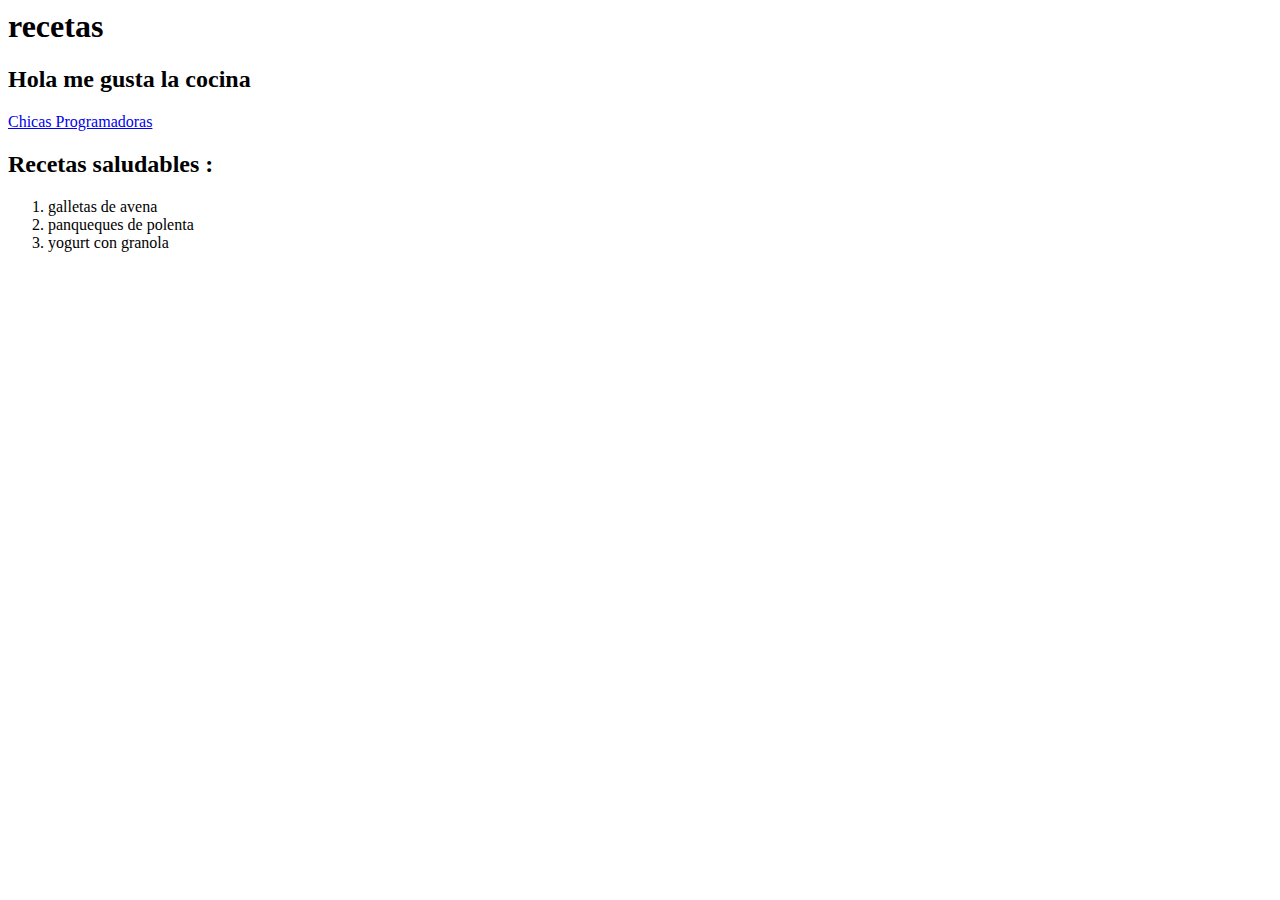
==== index.html @ 2352527d "recetas" ====
<html> 
	<head>
		<title>
		 Mi pagina de recetas 
		</title>
	</head>
	<body>
		<h1>recetas</h1>
		<h2>Hola me gusta la cocina</h2>
		<a href="http://www.chicasprogramadoras.club" target="_blank">Chicas Programadoras</a>
		<h2>Recetas saludables : </h2>
		<ol>
			<li>galletas de avena</li>
			<li>panqueques de polenta</li>
			<li>yogurt con granola</li>
		</ol>
	</body>

	</html>
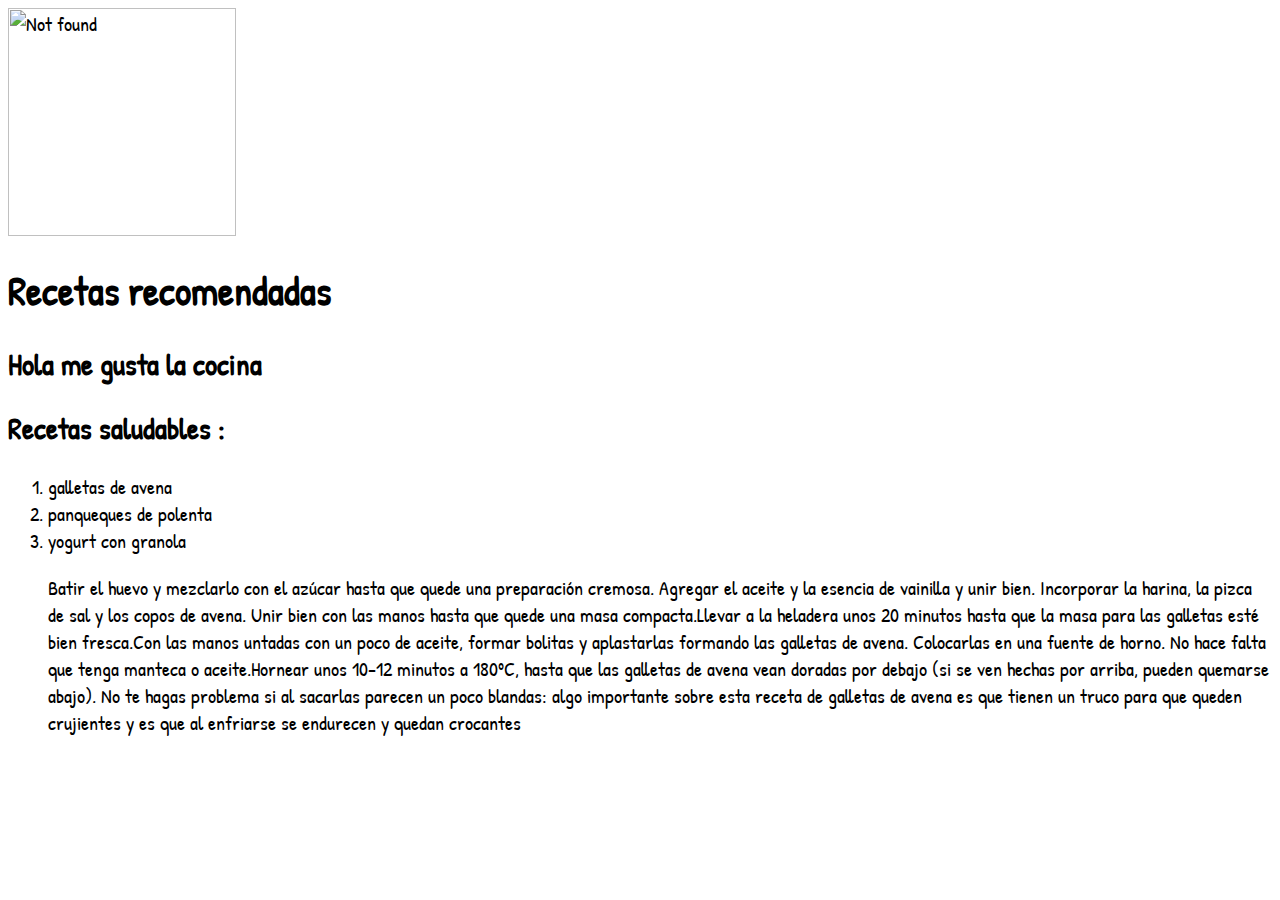
==== commit d1384b46: "imagen y fuentes" ====
--- a/index.html
+++ b/index.html
@@ -1,18 +1,28 @@
 <html> 
 	<head>
+	    <link href="https://fonts.googleapis.com/css2?family=Patrick+Hand&display=swap" rel="stylesheet">
+		    <style>
+		    	 title {font-family: 'Chewy', serif;font-size: 20px;}
+                 body {font-family: 'Patrick Hand', serif;font-size: 20px;}
+            </style>
+
+        <link href="https://fonts.googleapis.com/css2?family=Chewy&family=Patrick+Hand&display=swap" rel="stylesheet">
+        <img src="C:\Users\Ivan\Desktop\proyecto\imagenes\Logo.png" title="Logo" alt="Not found" style="width: 228px;height:228px;">
 		<title>
-		 Mi pagina de recetas 
+		 El recetario ideal
 		</title>
-	</head>
-	<body>
-		<h1>recetas</h1>
+   </head>
+      <body>
+        <h1>Recetas recomendadas</h1>
 		<h2>Hola me gusta la cocina</h2>
-		<a href="http://www.chicasprogramadoras.club" target="_blank">Chicas Programadoras</a>
 		<h2>Recetas saludables : </h2>
 		<ol>
 			<li>galletas de avena</li>
 			<li>panqueques de polenta</li>
 			<li>yogurt con granola</li>
+			<p>Batir el huevo y mezclarlo con el azúcar hasta que quede una preparación cremosa.
+               Agregar el aceite y la esencia de vainilla y unir bien.
+               Incorporar la harina, la pizca de sal y los copos de avena. Unir bien con las manos hasta que quede una masa compacta.Llevar a la heladera unos 20 minutos hasta que la masa para las galletas esté bien fresca.Con las manos untadas con un poco de aceite, formar bolitas y aplastarlas formando las galletas de avena. Colocarlas en una fuente de horno. No hace falta que tenga manteca o aceite.Hornear unos 10-12 minutos a 180ºC, hasta que las galletas de avena vean doradas por debajo (si se ven hechas por arriba, pueden quemarse abajo). No te hagas problema si al sacarlas parecen un poco blandas: algo importante sobre esta  receta de galletas de avena es que tienen un truco para que queden crujientes y es que al enfriarse se endurecen y quedan crocantes</p>
 		</ol>
 	</body>
 
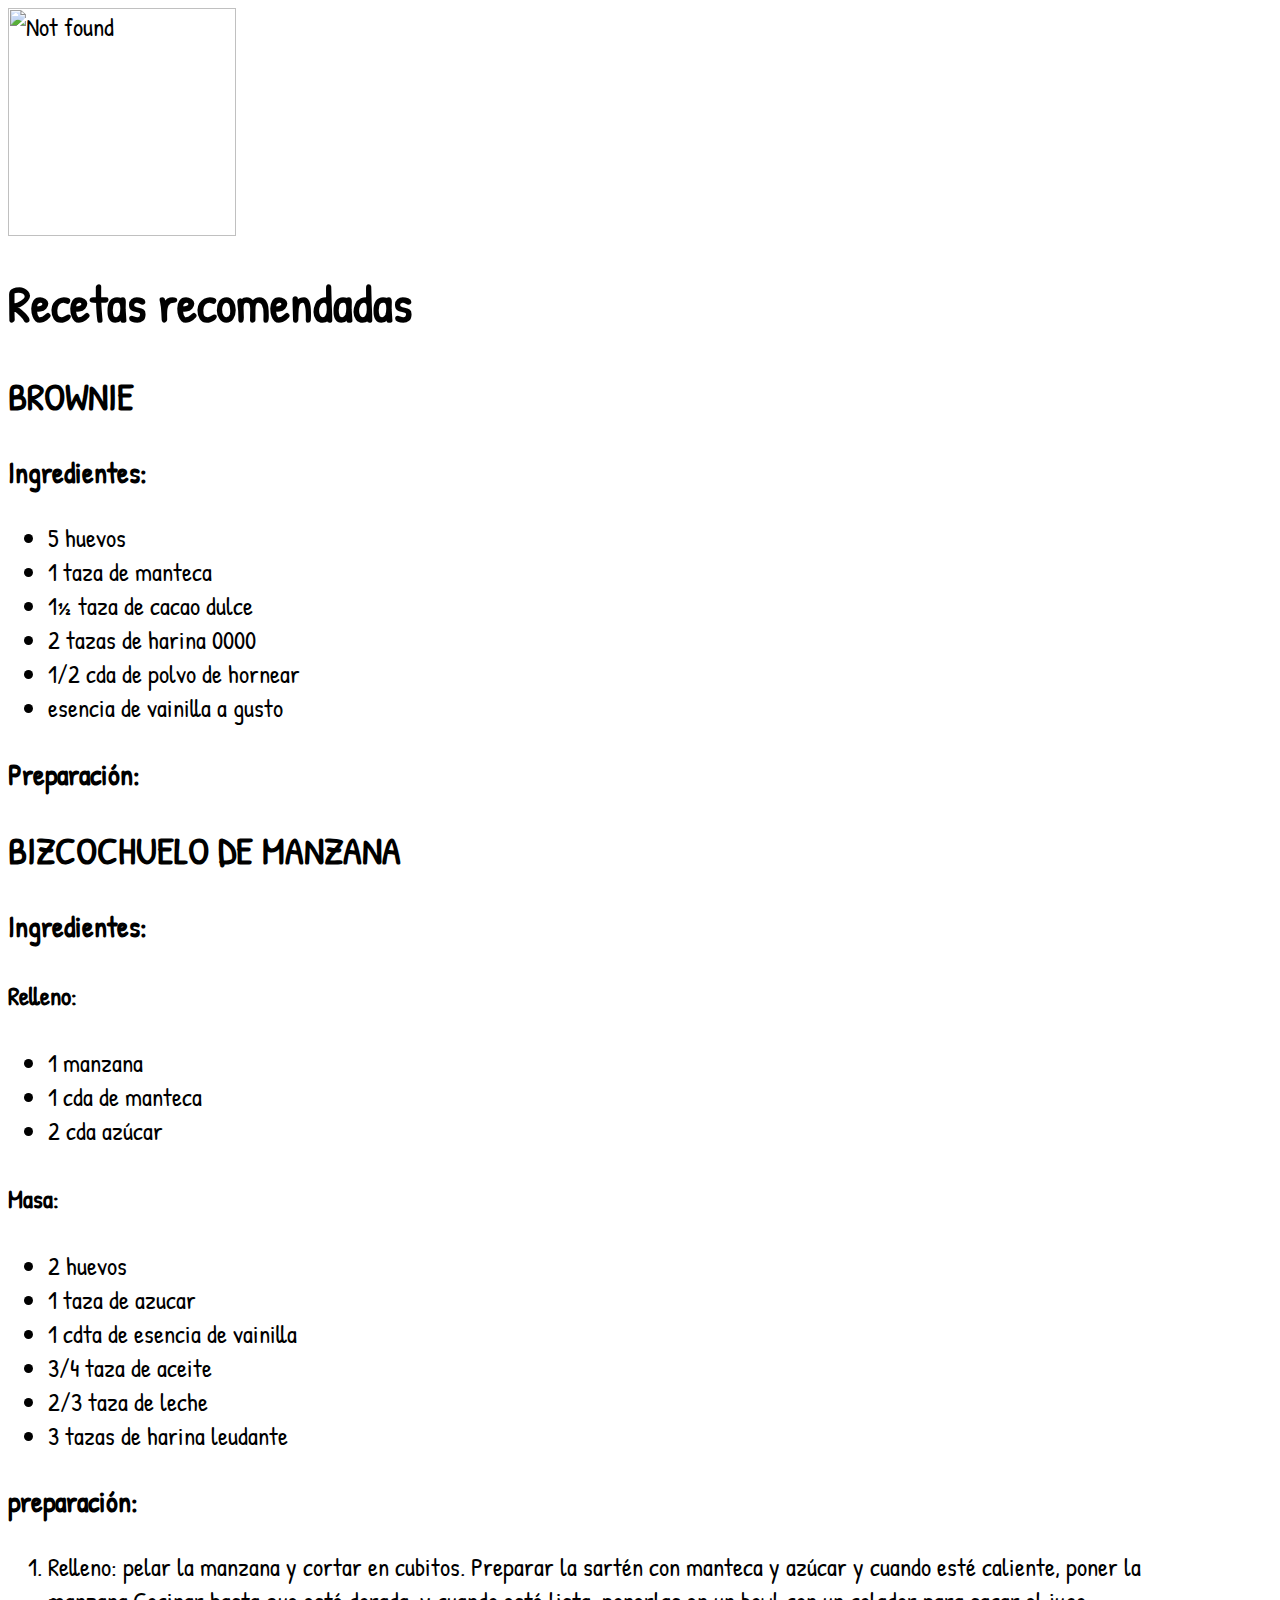
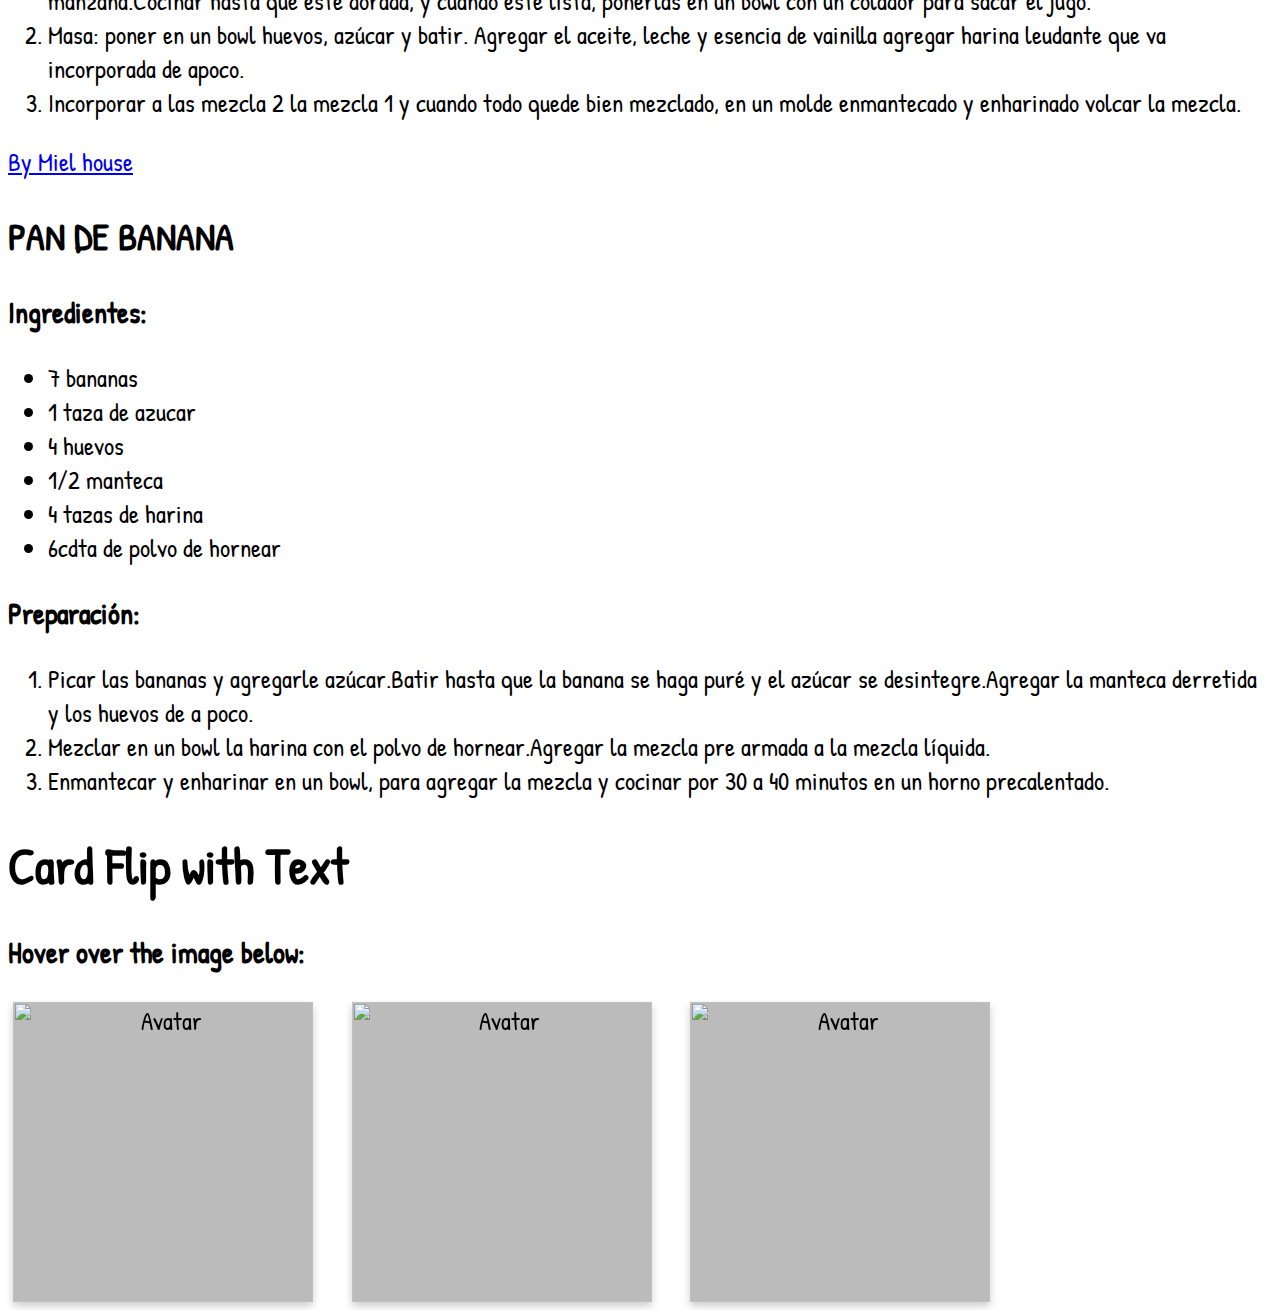
==== commit b02a9b5b: "style.css flip cards were added" ====
--- a/index.html
+++ b/index.html
@@ -1,29 +1,131 @@
 <html> 
 	<head>
+		<link rel="stylesheet" type="text/css" href="style.css">
 	    <link href="https://fonts.googleapis.com/css2?family=Patrick+Hand&display=swap" rel="stylesheet">
 		    <style>
 		    	 title {font-family: 'Chewy', serif;font-size: 20px;}
-                 body {font-family: 'Patrick Hand', serif;font-size: 20px;}
+                 body {font-family: 'Patrick Hand', serif;font-size: 25px;}
             </style>
 
         <link href="https://fonts.googleapis.com/css2?family=Chewy&family=Patrick+Hand&display=swap" rel="stylesheet">
-        <img src="C:\Users\Ivan\Desktop\proyecto\imagenes\Logo.png" title="Logo" alt="Not found" style="width: 228px;height:228px;">
+        <img src="C:\Users\Ivan\Desktop\proyecto\imagenes" title="Logo" alt="Not found" style="width:228px;height:228px">
 		<title>
-		 El recetario ideal
+		 Mis recetas de reposteria favoritas
 		</title>
    </head>
       <body>
         <h1>Recetas recomendadas</h1>
-		<h2>Hola me gusta la cocina</h2>
-		<h2>Recetas saludables : </h2>
-		<ol>
-			<li>galletas de avena</li>
-			<li>panqueques de polenta</li>
-			<li>yogurt con granola</li>
-			<p>Batir el huevo y mezclarlo con el azúcar hasta que quede una preparación cremosa.
-               Agregar el aceite y la esencia de vainilla y unir bien.
-               Incorporar la harina, la pizca de sal y los copos de avena. Unir bien con las manos hasta que quede una masa compacta.Llevar a la heladera unos 20 minutos hasta que la masa para las galletas esté bien fresca.Con las manos untadas con un poco de aceite, formar bolitas y aplastarlas formando las galletas de avena. Colocarlas en una fuente de horno. No hace falta que tenga manteca o aceite.Hornear unos 10-12 minutos a 180ºC, hasta que las galletas de avena vean doradas por debajo (si se ven hechas por arriba, pueden quemarse abajo). No te hagas problema si al sacarlas parecen un poco blandas: algo importante sobre esta  receta de galletas de avena es que tienen un truco para que queden crujientes y es que al enfriarse se endurecen y quedan crocantes</p>
-		</ol>
+	    <h2>BROWNIE</h2>
+	    <h3>Ingredientes:</h3>
+            <ul>
+			    <li>5 huevos</li>
+			    <li>1 taza de manteca</li>
+			    <li>1½ taza de cacao dulce</li>
+			    <li>2 tazas de harina 0000</li>
+			    <li>1/2 cda de polvo de hornear</li>
+			    <li>esencia de vainilla a gusto</li>
+	        </ul>
+	    <h3>Preparación:</h3>
+	    <h2>BIZCOCHUELO DE MANZANA</h2>
+		<h3>Ingredientes:</h3>
+		<h4>Relleno:</h4>
+		    <ul>
+		 	    <li>1 manzana</li>
+		 	    <li>1 cda de manteca</li>
+		 	    <li>2 cda azúcar</li> 
+		 	</ul>
+        <h4>Masa:</h4>
+            <ul>
+		 	    <li>2 huevos</li>
+		 	    <li>1 taza de azucar</li>
+		 	    <li>1 cdta de esencia de vainilla</li>
+		 	    <li>3/4 taza de aceite</li>
+		 	    <li>2/3 taza de leche</li>
+		 	    <li>3 tazas de harina leudante</li>
+		    </ul>
+		<h3>preparación: </h3>
+            <ol>
+                <li>Relleno: pelar la manzana y cortar en cubitos. Preparar la sartén con manteca y  azúcar y cuando esté caliente, poner la manzana.Cocinar hasta que esté dorada, y cuando esté lista, ponerlas en un bowl con un colador para sacar el jugo.</li>
+                <li>Masa: poner en un bowl  huevos, azúcar y batir. Agregar el aceite,  leche y  esencia de vainilla agregar harina leudante que va incorporada de apoco.</li>
+               <li>Incorporar a las mezcla 2 la mezcla 1 y cuando todo quede bien mezclado, en un molde enmantecado y enharinado volcar la mezcla.</li>
+            </ol>
+            <a href="https://www.youtube.com/watch?v=Fsm_UNy-r4w">By Miel house</a>
+        <h2>PAN DE BANANA</h2>
+        <h3>Ingredientes:</h3>
+            <ul>
+            	<li>7 bananas</li>
+            	<li>1 taza de azucar</li>
+            	<li>4 huevos</li>
+            	<li>1/2 manteca</li>
+            	<li>4 tazas de harina</li>
+            	<li>6cdta de polvo de hornear</li>
+            </ul>
+        <h3>Preparación: </h3>
+            <ol>
+            	<li>Picar las bananas y agregarle azúcar.Batir hasta que la banana se haga puré y el azúcar se desintegre.Agregar la manteca derretida y los huevos de a poco.</li>  
+            	<li>Mezclar en un bowl la harina con el polvo de hornear.Agregar la mezcla pre armada a la mezcla líquida.</li>   
+            	<li>Enmantecar y enharinar en un bowl, para agregar la mezcla y cocinar por 30 a 40 minutos en un horno precalentado.</li>     
+            </ol>
+            <h1>Card Flip with Text</h1>
+<h3>Hover over the image below:</h3>
+<div class="row">
+	<div class="column">
+		<div class="flip-card">
+  <div class="flip-card-inner">
+    <div class="flip-card-front">
+      <img src="C:\Users\Ivan\Desktop\proyecto\imagenes\pan_banana.jpg" alt="Avatar" style="width:300px;height:300px;">
+    </div>
+    <div class="flip-card-back">
+      <h1>John Doe</h1> 
+      <p>Architect & Engineer</p> 
+      <p>We love that guy</p>
+    </div>
+  </div>
+</div>
+</div>
+
+<div class="column">
+	<div class="flip-card">
+  <div class="flip-card-inner">
+    <div class="flip-card-front">
+      <img src="C:\Users\Ivan\Desktop\proyecto\imagenes\pan_banana.jpg" alt="Avatar" style="width:300px;height:300px;">
+    </div>
+    <div class="flip-card-back">
+      <h1>John Doe</h1> 
+      <p>Architect & Engineer</p> 
+      <p>We love that guy</p>
+    </div>
+  </div>
+</div>
+</div>
+
+
+<div class="column">
+	<div class="flip-card">
+  <div class="flip-card-inner">
+    <div class="flip-card-front">
+      <img src="C:\Users\Ivan\Desktop\proyecto\imagenes\pan_banana.jpg" alt="Avatar" style="width:300px;height:300px;">
+    </div>
+    <div class="flip-card-back">
+      <h1>John Doe</h1> 
+      <p>Architect & Engineer</p> 
+      <p>We love that guy</p>
+    </div>
+  </div>
+</div>
+</div>
+	
+</div>
+
+
+
+
+
+
+
+
+
+
 	</body>
 
 	</html>
--- a/style.css
+++ b/style.css
@@ -0,0 +1,64 @@
+body {
+  font-family: Arial, Helvetica, sans-serif;
+}
+
+.flip-card {
+  background-color: transparent;
+  width: 300px;
+  height: 300px;
+  perspective: 1000px;
+}
+
+.flip-card-inner {
+  position: relative;
+  width: 100%;
+  height: 100%;
+  text-align: center;
+  transition: transform 0.6s;
+  transform-style: preserve-3d;
+  box-shadow: 0 4px 8px 0 rgba(0,0,0,0.2);
+}
+
+.flip-card:hover .flip-card-inner {
+  transform: rotateY(180deg);
+}
+
+.flip-card-front, .flip-card-back {
+  position: absolute;
+  width: 100%;
+  height: 100%;
+  -webkit-backface-visibility: hidden;
+  backface-visibility: hidden;
+}
+
+.flip-card-front {
+  background-color: #bbb;
+  color: black;
+}
+
+.flip-card-back {
+  background-color: #2980b9;
+  color: white;
+  transform: rotateY(180deg);
+}
+
+.column {
+  float: left;
+  width: 25%;
+  padding: 0 10px;
+}
+.row {margin: 0 -5px;}
+
+.row:after {
+  content: "";
+  display: table;
+  clear: both;
+}
+
+@media screen and (max-width: 900px) {
+.column {
+  width: 100%;
+  display:block;
+  margin-bottom: 20px;
+        }
+}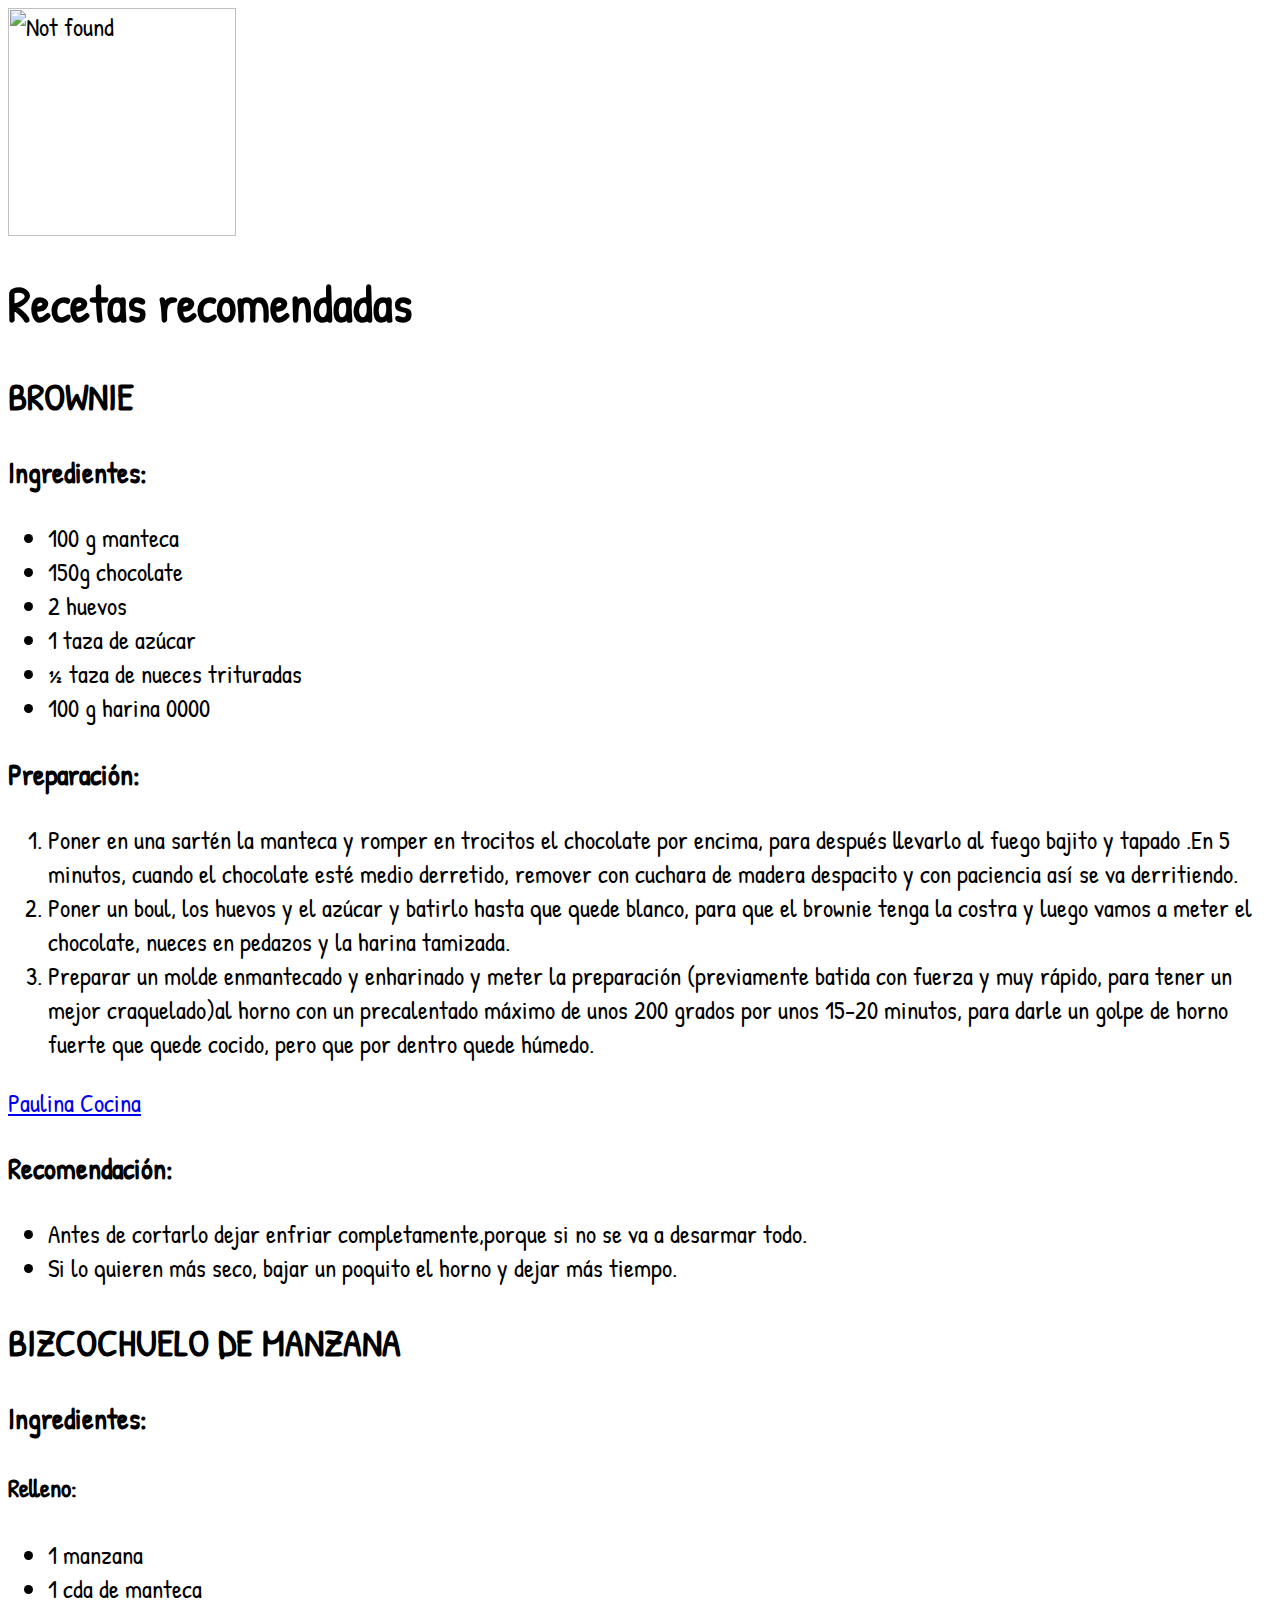
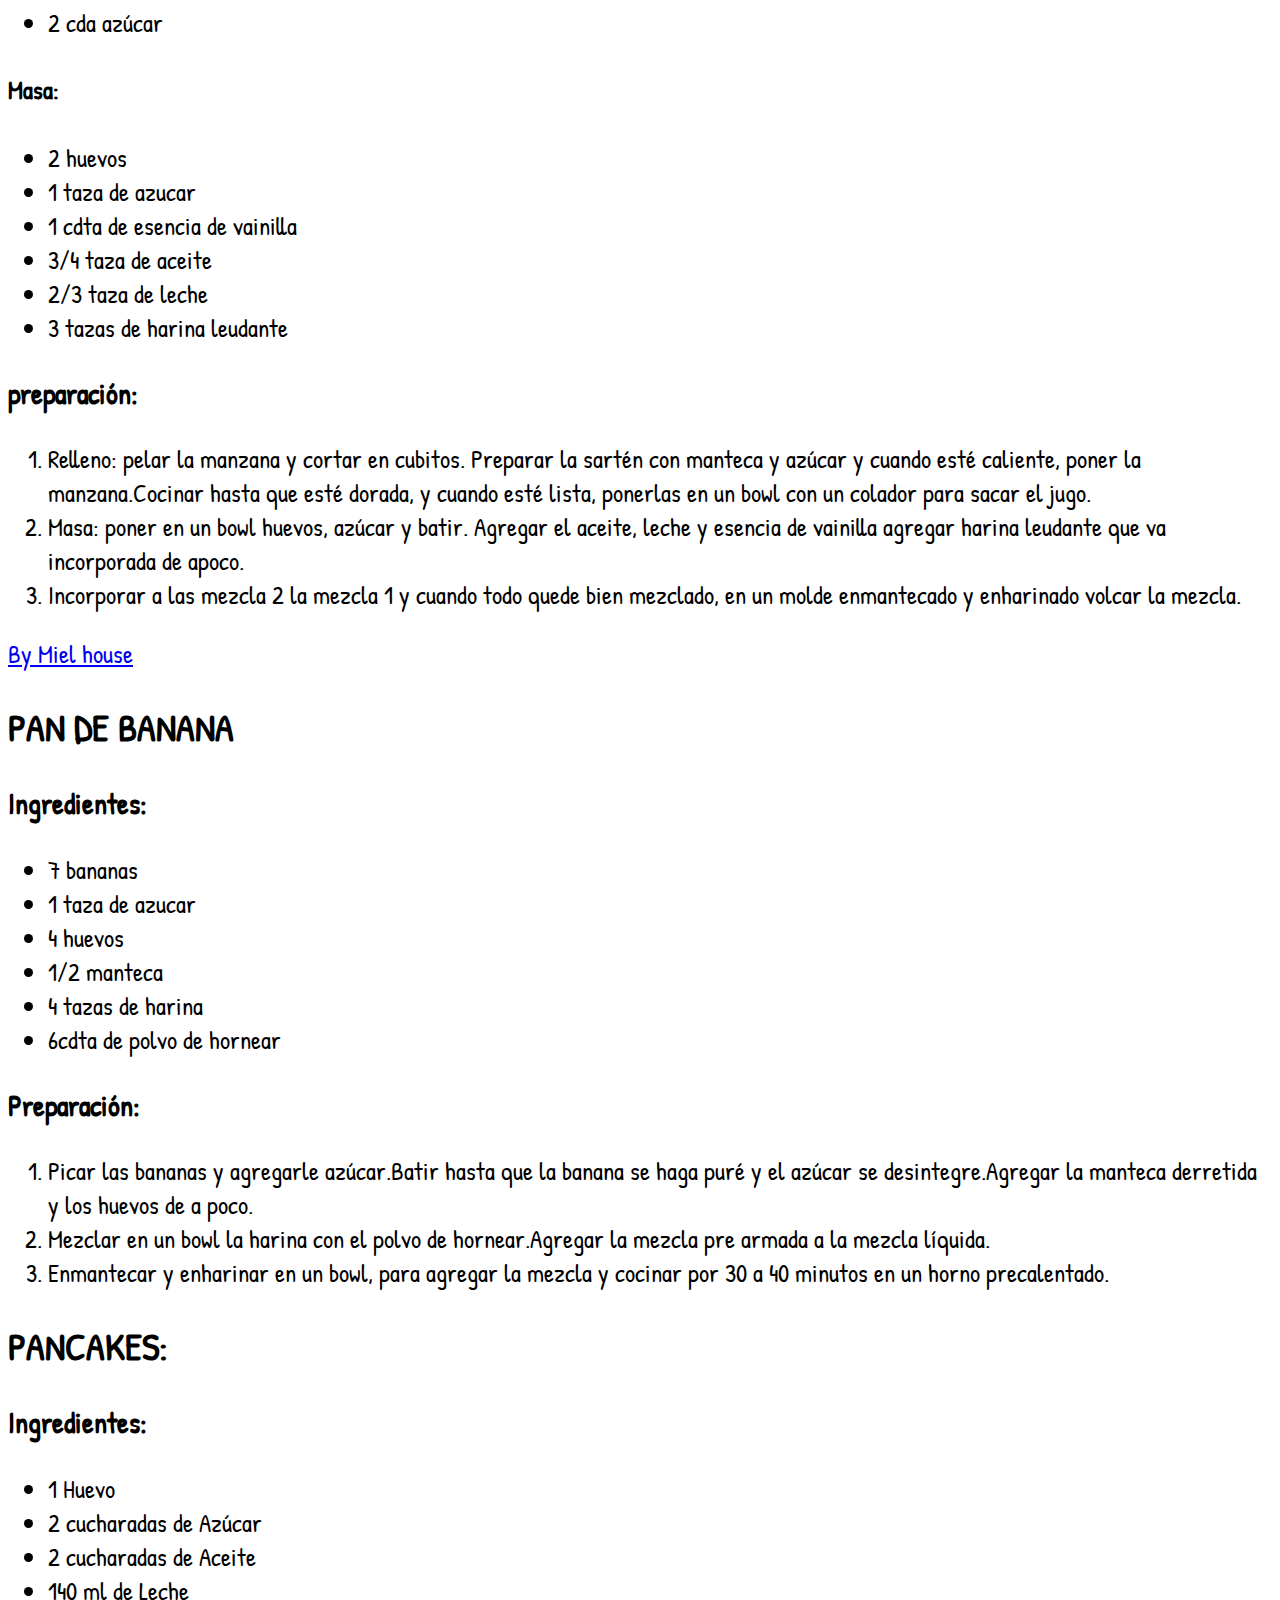
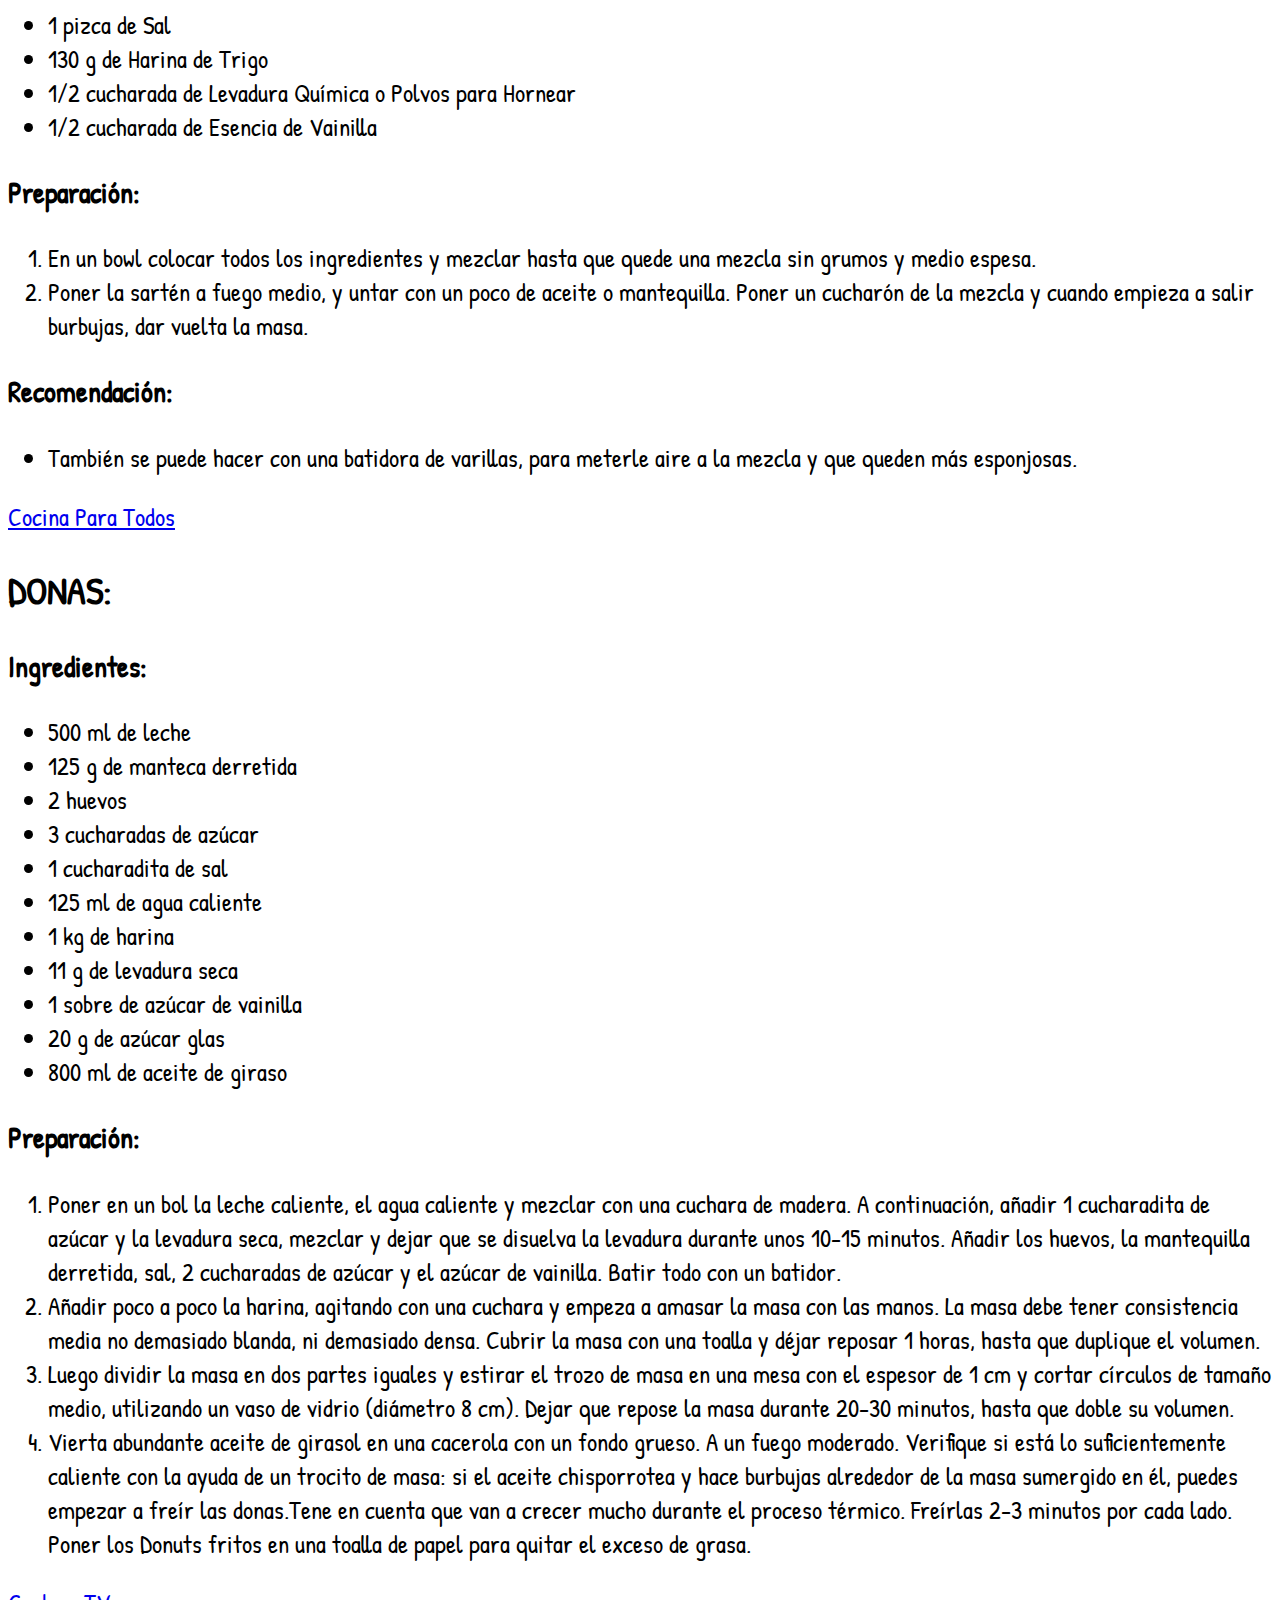
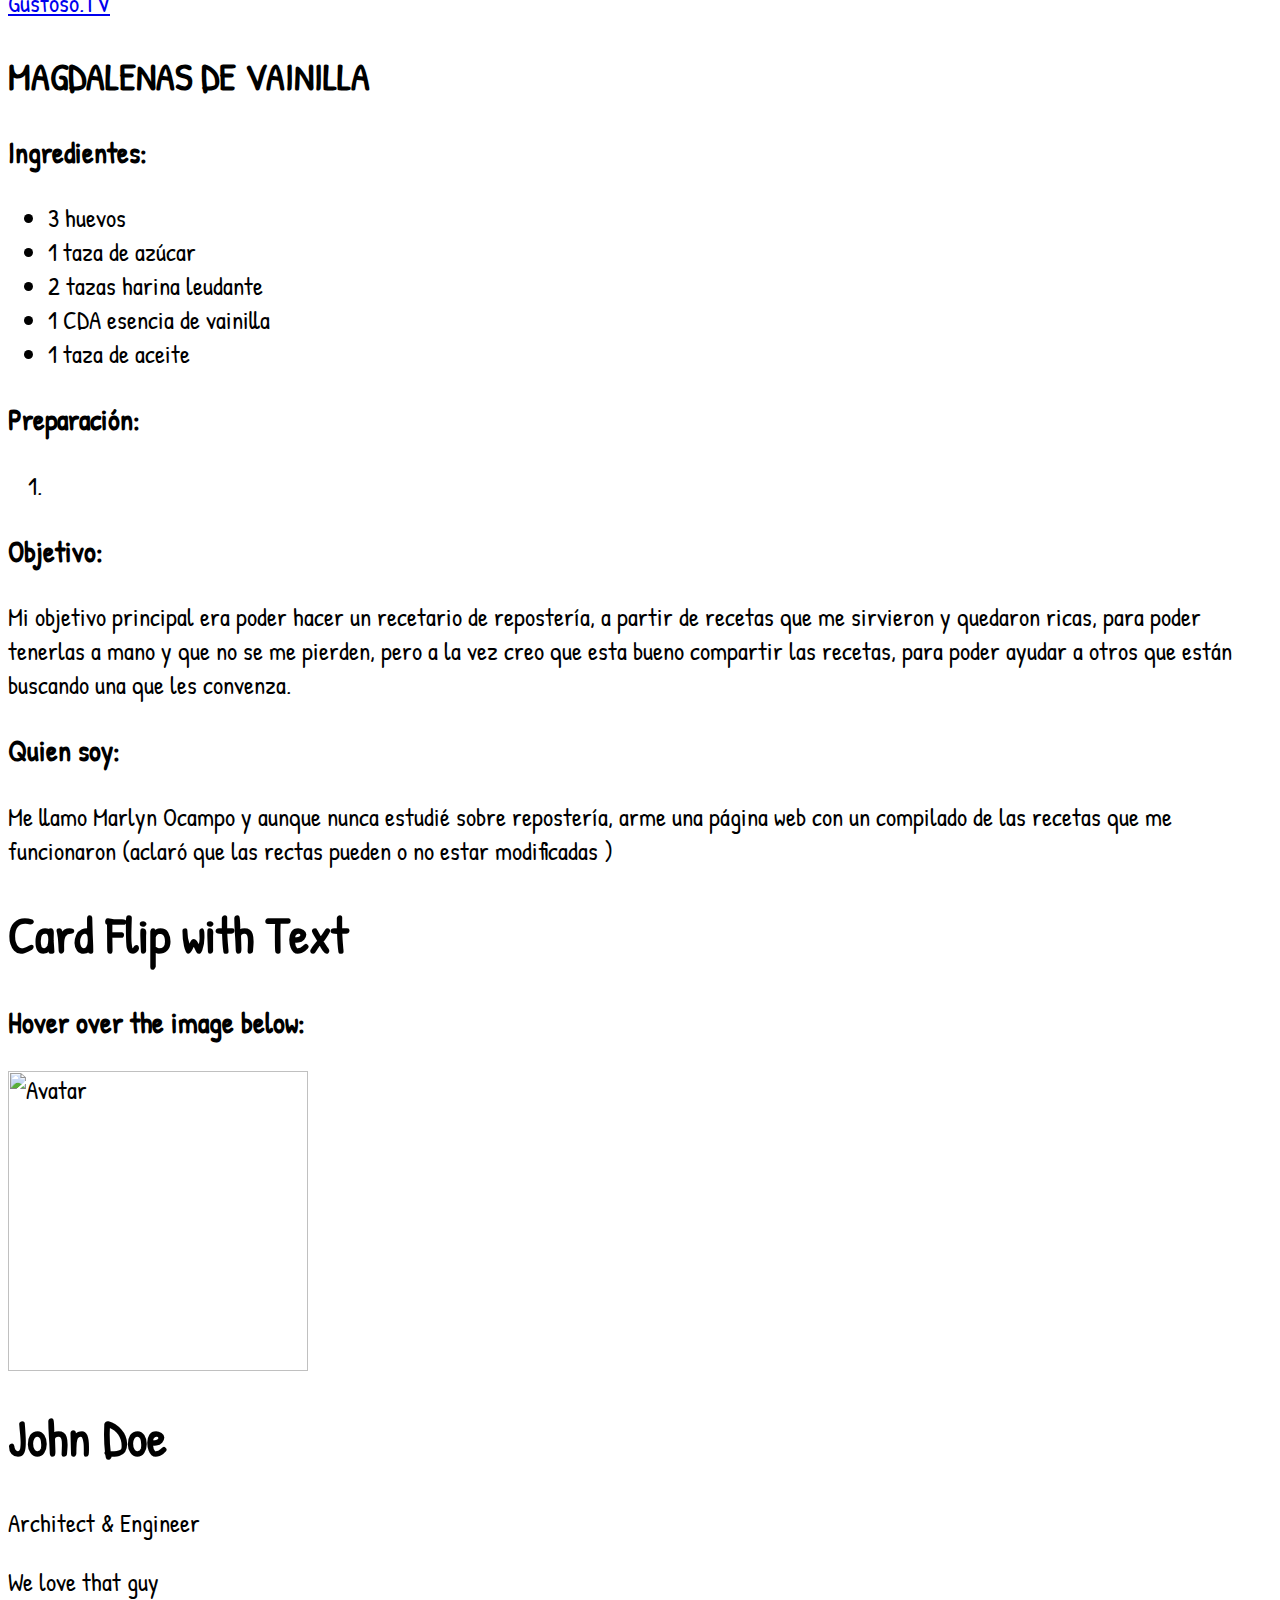
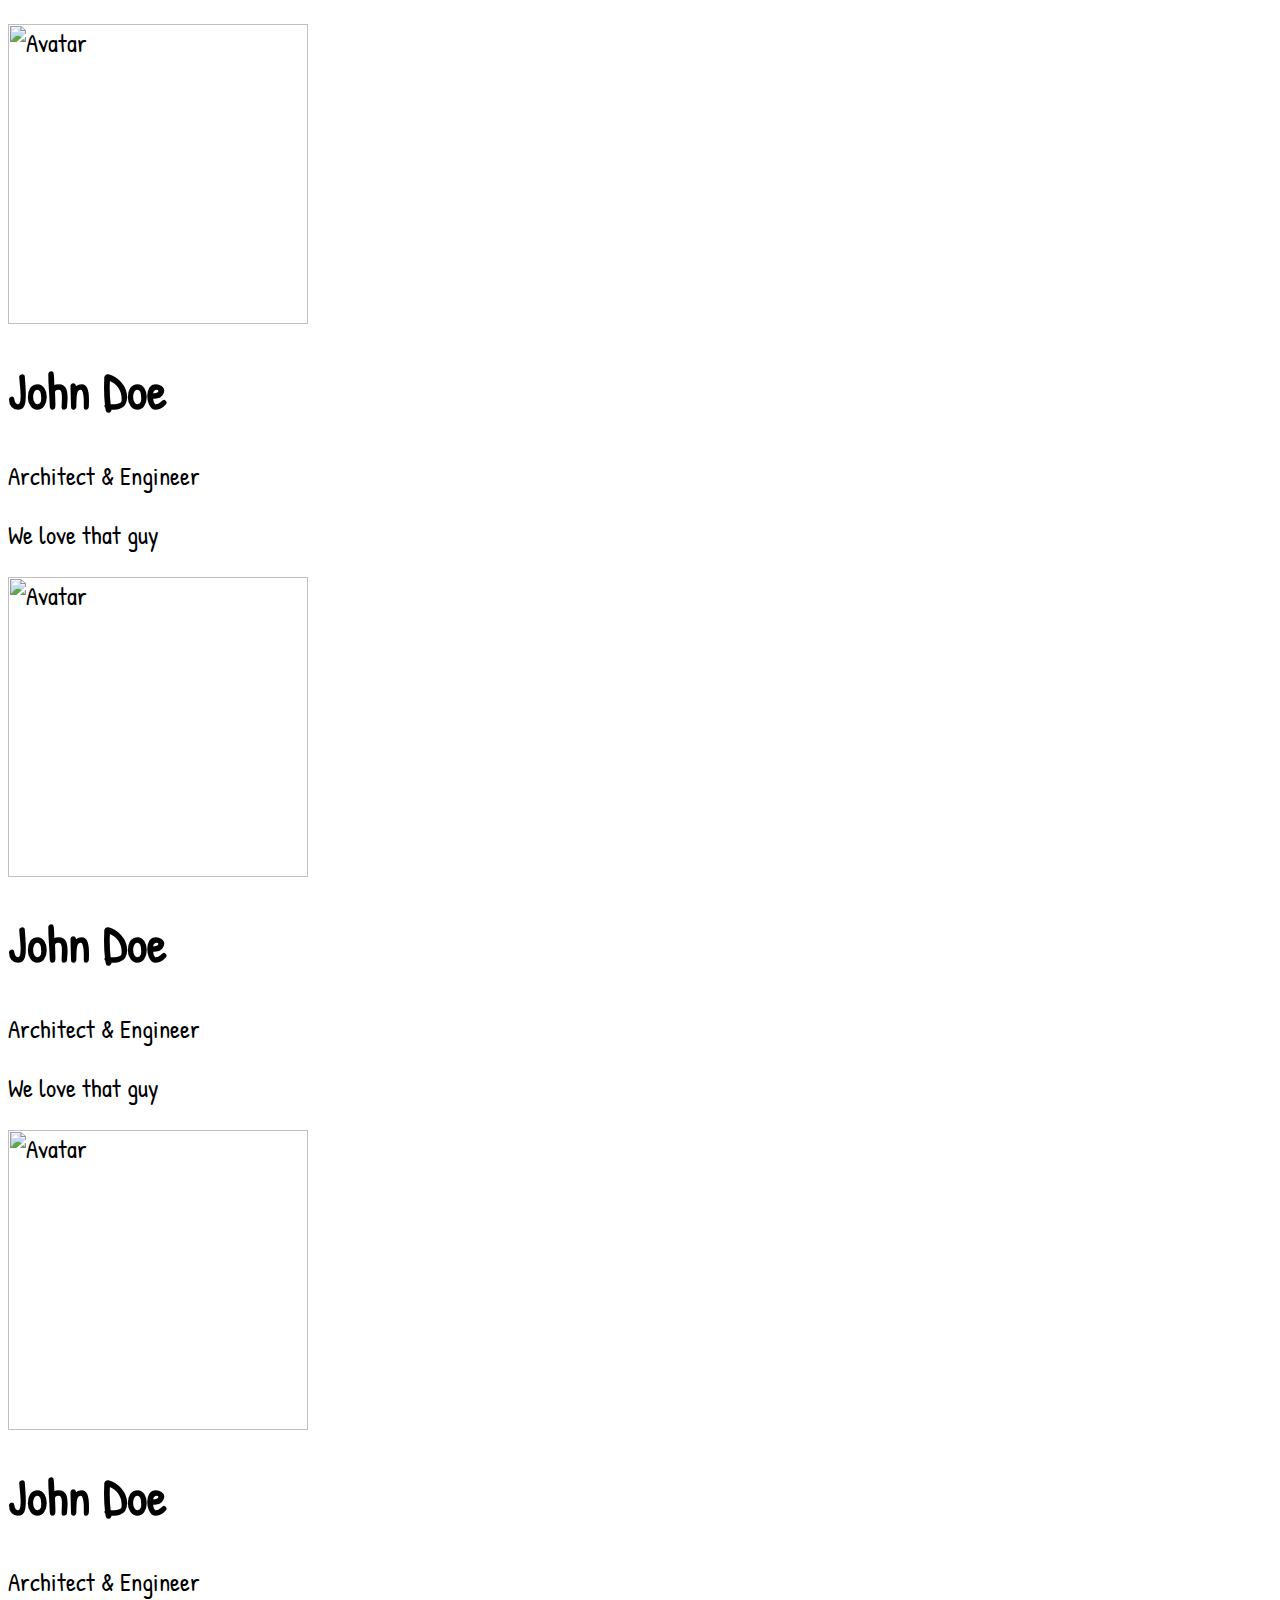
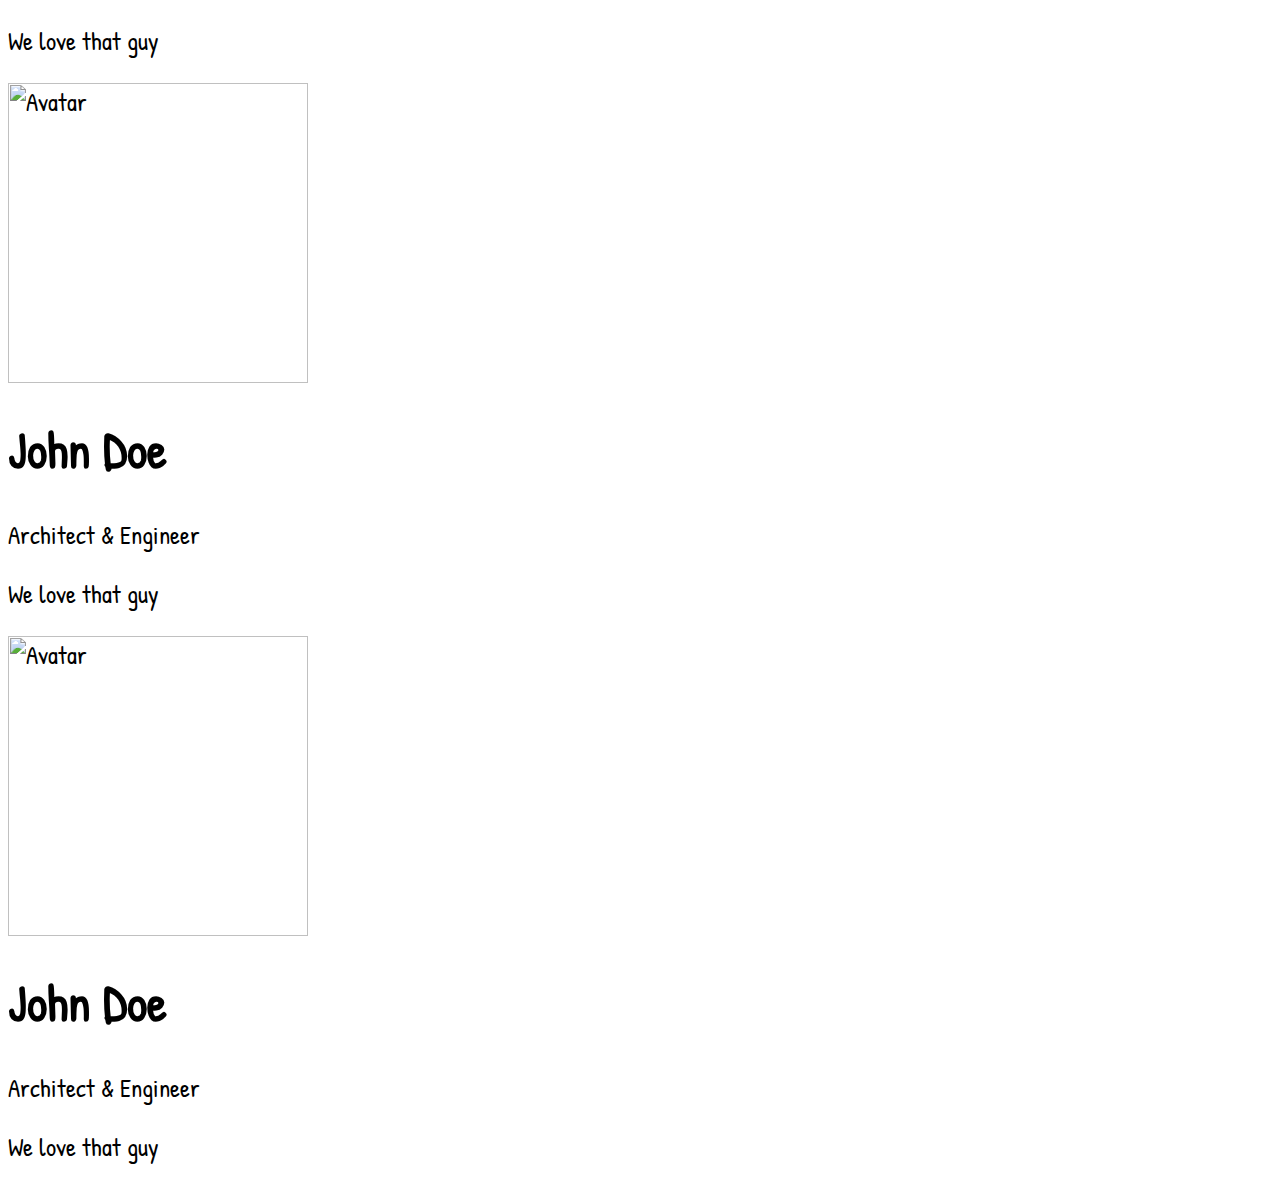
==== commit cf63d7f0: "se agregaron imagenes" ====
--- a/index.html
+++ b/index.html
@@ -1,6 +1,5 @@
 <html> 
 	<head>
-		<link rel="stylesheet" type="text/css" href="style.css">
 	    <link href="https://fonts.googleapis.com/css2?family=Patrick+Hand&display=swap" rel="stylesheet">
 		    <style>
 		    	 title {font-family: 'Chewy', serif;font-size: 20px;}
@@ -8,7 +7,7 @@
             </style>
 
         <link href="https://fonts.googleapis.com/css2?family=Chewy&family=Patrick+Hand&display=swap" rel="stylesheet">
-        <img src="C:\Users\Ivan\Desktop\proyecto\imagenes" title="Logo" alt="Not found" style="width:228px;height:228px">
+        <img src="C:\Users\Ivan\Desktop\maru\proyecto\imagenes\logo.png" title="Logo" alt="Not found" style="width:228px;height:228px">
 		<title>
 		 Mis recetas de reposteria favoritas
 		</title>
@@ -18,14 +17,25 @@
 	    <h2>BROWNIE</h2>
 	    <h3>Ingredientes:</h3>
             <ul>
-			    <li>5 huevos</li>
-			    <li>1 taza de manteca</li>
-			    <li>1½ taza de cacao dulce</li>
-			    <li>2 tazas de harina 0000</li>
-			    <li>1/2 cda de polvo de hornear</li>
-			    <li>esencia de vainilla a gusto</li>
+			    <li>100 g manteca</li>
+			    <li>150g chocolate </li>
+			    <li>2 huevos</li>
+			    <li>1 taza de azúcar</li>
+			    <li>½ taza de nueces trituradas</li>
+			    <li>100 g harina 0000</li>
 	        </ul>
 	    <h3>Preparación:</h3>
+        <ol>
+          <li>Poner en una sartén la manteca y romper en trocitos  el chocolate por encima, para después llevarlo al fuego bajito  y tapado .En 5 minutos, cuando el chocolate esté medio derretido, remover con cuchara de madera despacito y con paciencia así se va derritiendo. </li>      
+          <li> Poner un boul,  los huevos y el azúcar y batirlo hasta que quede blanco, para que el brownie tenga la costra y luego vamos a meter el chocolate, nueces en pedazos y la harina tamizada.</li>
+          <li>Preparar un molde enmantecado y enharinado y  meter la preparación (previamente batida con  fuerza y muy rápido, para tener un mejor craquelado)al  horno con un precalentado máximo de unos 200 grados por unos  15-20 minutos, para darle un golpe de horno fuerte que quede cocido, pero que por dentro quede húmedo.</li>
+        </ol>
+        <a href="https://www.youtube.com/watch?v=VglM0C55oZ0">Paulina Cocina</a>
+      <h3>Recomendación:</h3>
+        <ul>
+          <li>Antes de cortarlo dejar enfriar completamente,porque si no se va a desarmar todo.</li>
+          <li>Si lo quieren más seco,  bajar un poquito el horno y dejar más tiempo.</li>
+        </ul>
 	    <h2>BIZCOCHUELO DE MANZANA</h2>
 		<h3>Ingredientes:</h3>
 		<h4>Relleno:</h4>
@@ -66,64 +76,131 @@
             	<li>Mezclar en un bowl la harina con el polvo de hornear.Agregar la mezcla pre armada a la mezcla líquida.</li>   
             	<li>Enmantecar y enharinar en un bowl, para agregar la mezcla y cocinar por 30 a 40 minutos en un horno precalentado.</li>     
             </ol>
+        <h2>PANCAKES:</h2>
+        <H3>Ingredientes:</H3>
+            <ul>
+              <li>1 Huevo</li>
+              <li>2 cucharadas de Azúcar</li>
+              <li>2 cucharadas de Aceite</li>
+              <li>140 ml de Leche</li>
+              <li>1 pizca de Sal</li>
+              <li>130 g de Harina de Trigo</li>
+              <li>1/2 cucharada de Levadura Química o Polvos para Hornear</li>
+              <li>1/2 cucharada de Esencia de Vainilla</li>
+            </ul>
+        <h3>Preparación: </h3>
+            <ol>
+              <li>En un bowl colocar todos los ingredientes y mezclar hasta que quede una mezcla sin grumos y medio espesa.</li>
+              <li>Poner la sartén a fuego medio, y  untar con un poco de aceite o mantequilla. Poner un cucharón de la mezcla y cuando empieza a salir burbujas, dar vuelta la masa.</li>
+            </ol>
+      <h3>Recomendación:</h3>
+             <ul>
+               <li>También se puede hacer con una batidora de varillas, para meterle aire a la mezcla y que queden más esponjosas.</li>
+             </ul>
+        <a href="https://www.youtube.com/watch?v=VSJEy39IsVA">Cocina Para Todos</a>
+        <h2>DONAS:</h2>
+        <h3>Ingredientes:</h3>
+              <ul>
+                <li>500 ml de leche</li>
+                <li>125 g de manteca derretida</li>
+                <li>2 huevos</li>
+                <li>3 cucharadas de azúcar</li>
+                <li>1 cucharadita de sal</li>
+                <li>125 ml de agua caliente</li>
+                <li>1 kg de harina</li>
+                <li>11 g de levadura seca</li>
+                <li>1 sobre de azúcar de vainilla</li>
+                <li>20 g de azúcar glas</li>
+                <li>800 ml de aceite de giraso</li>
+              </ul>
+          <h3>Preparación: </h3>
+              <ol>
+                <li>Poner en un bol la leche caliente, el agua caliente y mezclar con una cuchara de madera. A continuación, añadir 1 cucharadita de azúcar y la levadura seca, mezclar y dejar que se disuelva la levadura durante unos 10-15 minutos. Añadir los huevos, la mantequilla derretida, sal, 2 cucharadas de azúcar y el azúcar de vainilla. Batir todo con un batidor.</li>
+                <li> Añadir poco a poco la harina, agitando con una cuchara y  empeza a amasar la masa con las manos. La masa debe tener consistencia media no demasiado blanda, ni demasiado densa. Cubrir la masa con una toalla y déjar reposar 1 horas, hasta que duplique el volumen.</li>
+                <li>Luego dividir la masa en dos partes iguales y estirar el trozo de masa en una mesa con el espesor de 1 cm y cortar círculos de tamaño medio, utilizando un vaso de vidrio (diámetro 8 cm). Dejar que repose la masa durante 20-30 minutos, hasta que doble su volumen.</li>
+                <li>Vierta abundante aceite de girasol en una cacerola con un fondo grueso. A un fuego moderado. Verifique si está lo suficientemente caliente con la ayuda de un trocito de masa: si el aceite chisporrotea y hace burbujas alrededor de la masa sumergido en él, puedes empezar a freír las donas.Tene en cuenta que van a crecer mucho durante el proceso térmico. Freírlas 2-3 minutos por cada lado. Poner los Donuts fritos en una toalla de papel para quitar el exceso de grasa.</li>
+              </ol>
+              <a href="https://www.youtube.com/watch?v=cxA84bLtwmQ">Gustoso.TV</a>
+        <h2>MAGDALENAS DE VAINILLA</h2>
+        <h3>Ingredientes:</h3>
+            <ul>
+              <li>3 huevos</li>
+              <li>1 taza de azúcar</li>
+              <li>2 tazas harina leudante</li>
+              <li>1 CDA esencia de vainilla</li>
+              <li>1 taza de aceite</li>
+            </ul>
+        <h3>Preparación:</h3>
+            <ol>
+              <li></li>
+            </ol>
+      <h3>Objetivo:</h3> 
+    <p> Mi objetivo principal era poder hacer un recetario de repostería,  a partir de recetas que me sirvieron y quedaron ricas, para poder tenerlas a mano y que no se me pierden,  pero a la vez creo que esta bueno compartir las recetas, para poder ayudar a otros que están buscando una que les convenza.</p>
+      <h3> Quien soy:</h3>
+    <p> Me llamo  Marlyn Ocampo y aunque nunca estudié sobre repostería,  arme una página web con un compilado de las recetas que me funcionaron (aclaró que las rectas pueden o no estar modificadas )</p>
             <h1>Card Flip with Text</h1>
 <h3>Hover over the image below:</h3>
 <div class="row">
+
 	<div class="column">
-		<div class="flip-card">
-  <div class="flip-card-inner">
-    <div class="flip-card-front">
-      <img src="C:\Users\Ivan\Desktop\proyecto\imagenes\pan_banana.jpg" alt="Avatar" style="width:300px;height:300px;">
-    </div>
-    <div class="flip-card-back">
+		<div class="card">
+      <img src="C:\Users\Ivan\Desktop\maru\proyecto\imagenes\pan_banana.jpg" alt="Avatar" style="width:300px;height:300px;">
+      <h1>John Doe</h1> 
+      <p>Architect & Engineer</p> 
+      <p>We love that guy</p>
+    </div>
+  </div>
+
+  <div class="column">
+    <div class="card">
+      <img src="C:\Users\Ivan\Desktop\maru\proyecto\imagenes\panqueque.jpg" alt="Avatar" style="width:300px;height:300px;">
       <h1>John Doe</h1> 
       <p>Architect & Engineer</p> 
       <p>We love that guy</p>
     </div>
   </div>
 </div>
+
+
+<div class="row">
+  <div class="column">
+    <div class="card">
+      <img src="C:\Users\Ivan\Desktop\maru\proyecto\imagenes\magdalenas.jpg" alt="Avatar" style="width:300px;height:300px;">
+      <h1>John Doe</h1> 
+      <p>Architect & Engineer</p> 
+      <p>We love that guy</p>
+    </div>
+  </div>   
+  <div class="column">
+    <div class="card">
+      <img src="C:\Users\Ivan\Desktop\maru\proyecto\imagenes\bizco de manzana.jpg" alt="Avatar" style="width:300px;height:300px;">
+      <h1>John Doe</h1> 
+      <p>Architect & Engineer</p> 
+      <p>We love that guy</p>
+    </div>
+  </div>
 </div>
 
-<div class="column">
-	<div class="flip-card">
-  <div class="flip-card-inner">
-    <div class="flip-card-front">
-      <img src="C:\Users\Ivan\Desktop\proyecto\imagenes\pan_banana.jpg" alt="Avatar" style="width:300px;height:300px;">
-    </div>
-    <div class="flip-card-back">
+
+<div class="row">
+  <div class="column">
+    <div class="card">
+      <img src="C:\Users\Ivan\Desktop\maru\proyecto\imagenes\brownie.jpg" alt="Avatar" style="width:300px;height:300px;">
+      <h1>John Doe</h1> 
+      <p>Architect & Engineer</p> 
+      <p>We love that guy</p>
+    </div>
+  </div>
+ 
+  <div class="column">
+    <div class="card">
+      <img src="C:\Users\Ivan\Desktop\maru\proyecto\imagenes\donas.jpg" alt="Avatar" style="width:300px;height:300px;">
       <h1>John Doe</h1> 
       <p>Architect & Engineer</p> 
       <p>We love that guy</p>
     </div>
   </div>
 </div>
-</div>
-
-
-<div class="column">
-	<div class="flip-card">
-  <div class="flip-card-inner">
-    <div class="flip-card-front">
-      <img src="C:\Users\Ivan\Desktop\proyecto\imagenes\pan_banana.jpg" alt="Avatar" style="width:300px;height:300px;">
-    </div>
-    <div class="flip-card-back">
-      <h1>John Doe</h1> 
-      <p>Architect & Engineer</p> 
-      <p>We love that guy</p>
-    </div>
-  </div>
-</div>
-</div>
-	
-</div>
-
-
-
-
-
-
-
-
 
 
 	</body>
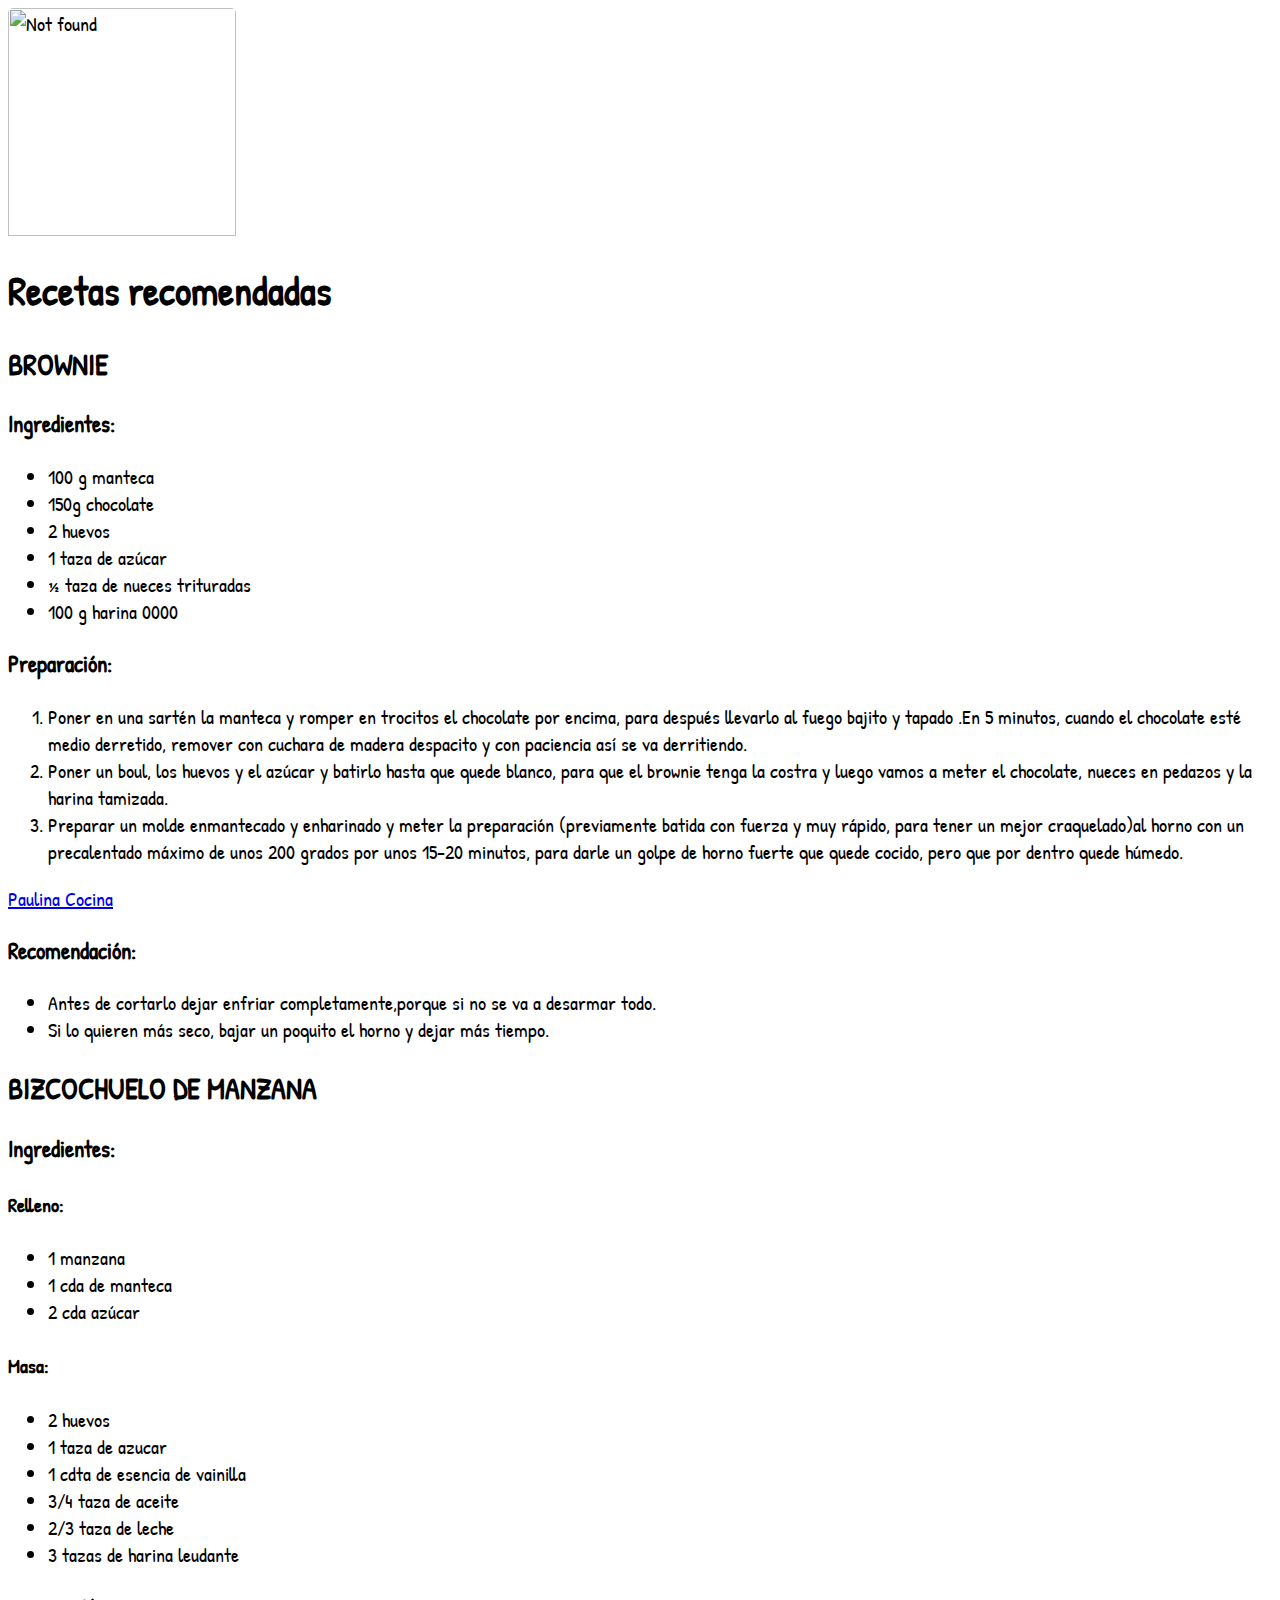
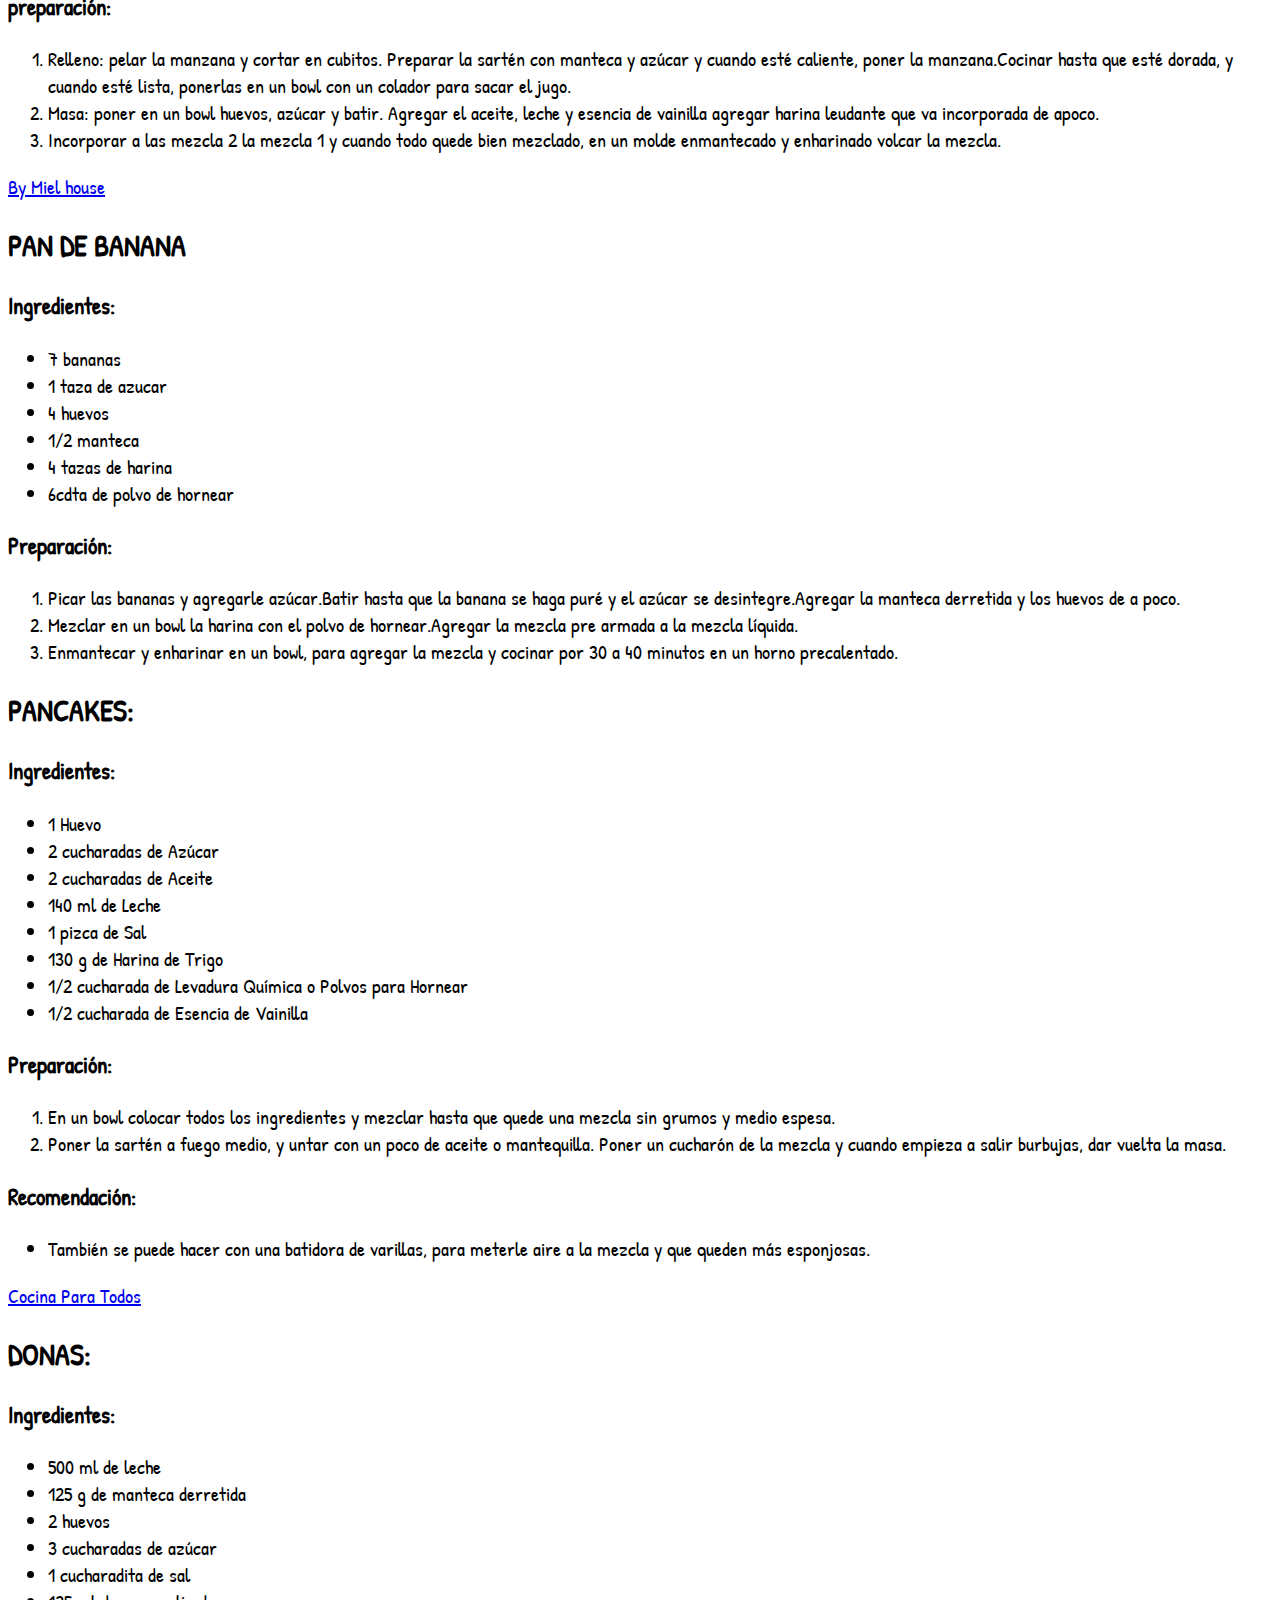
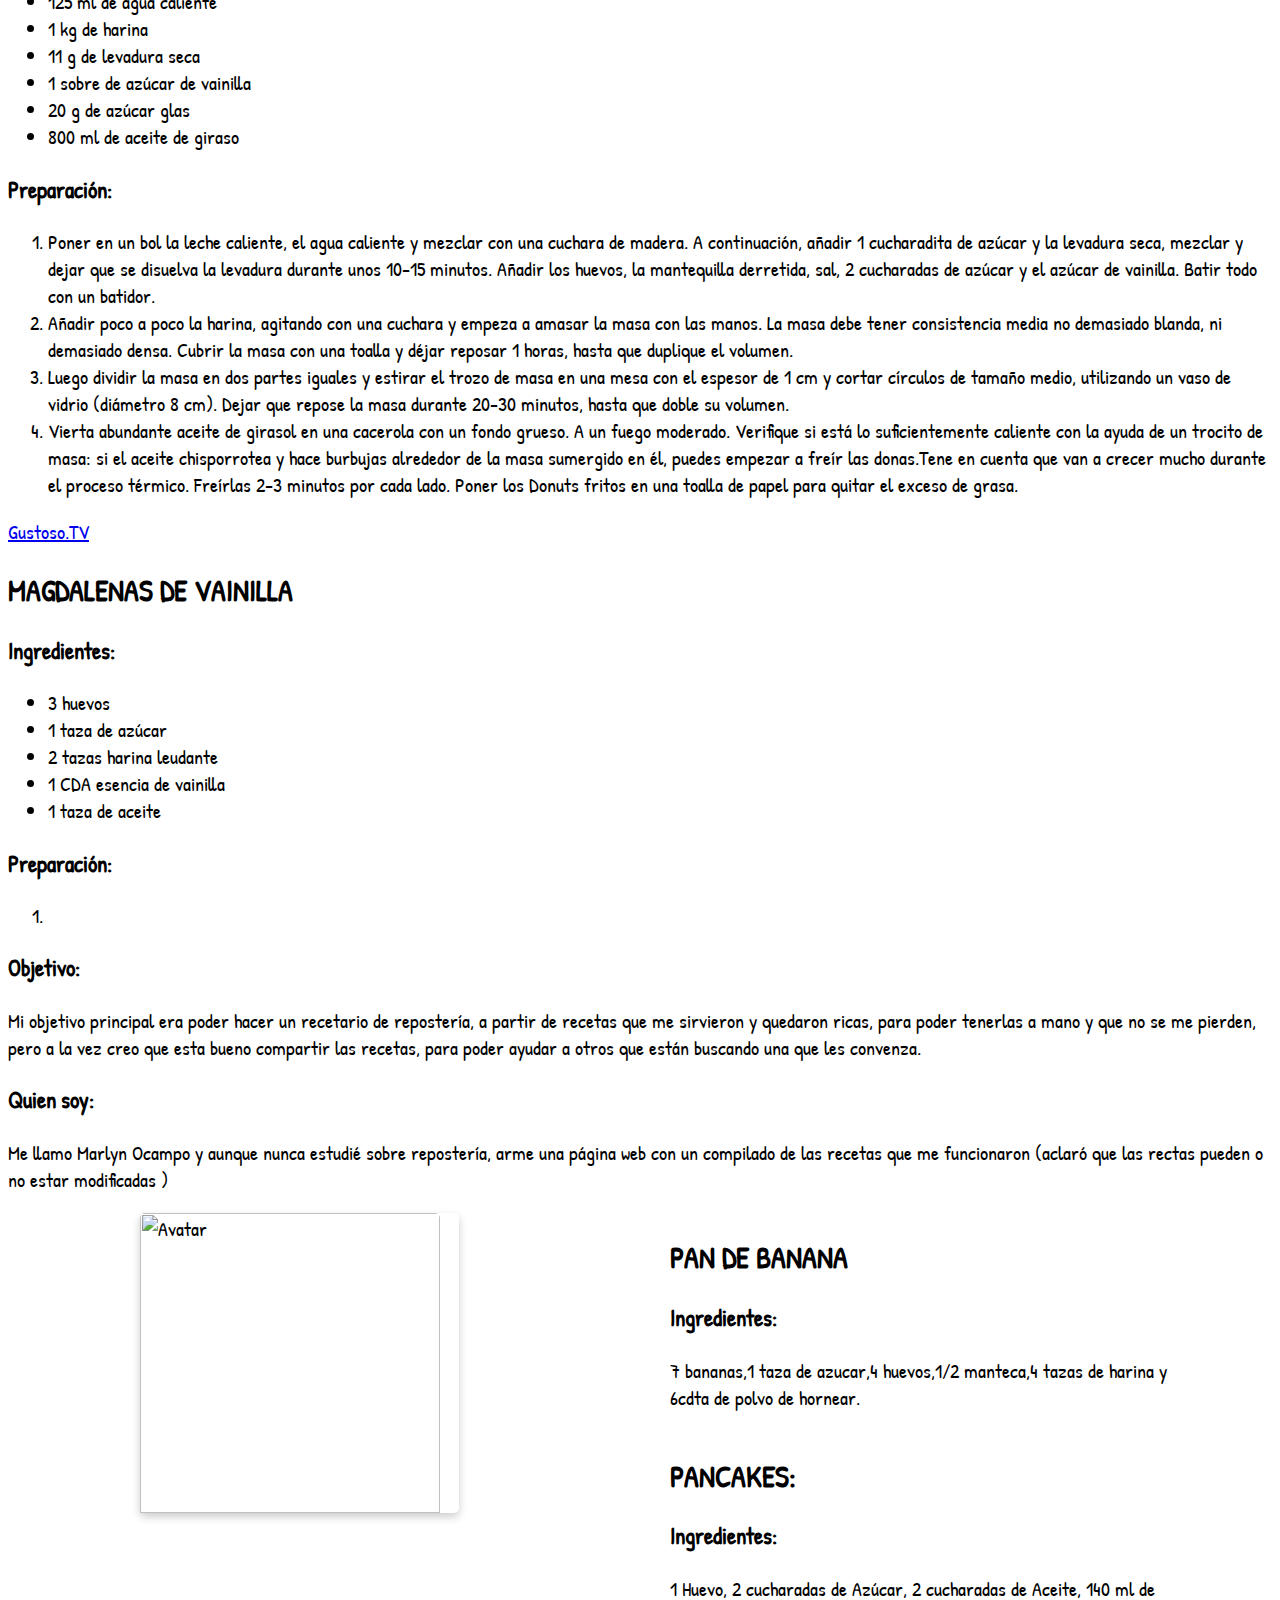
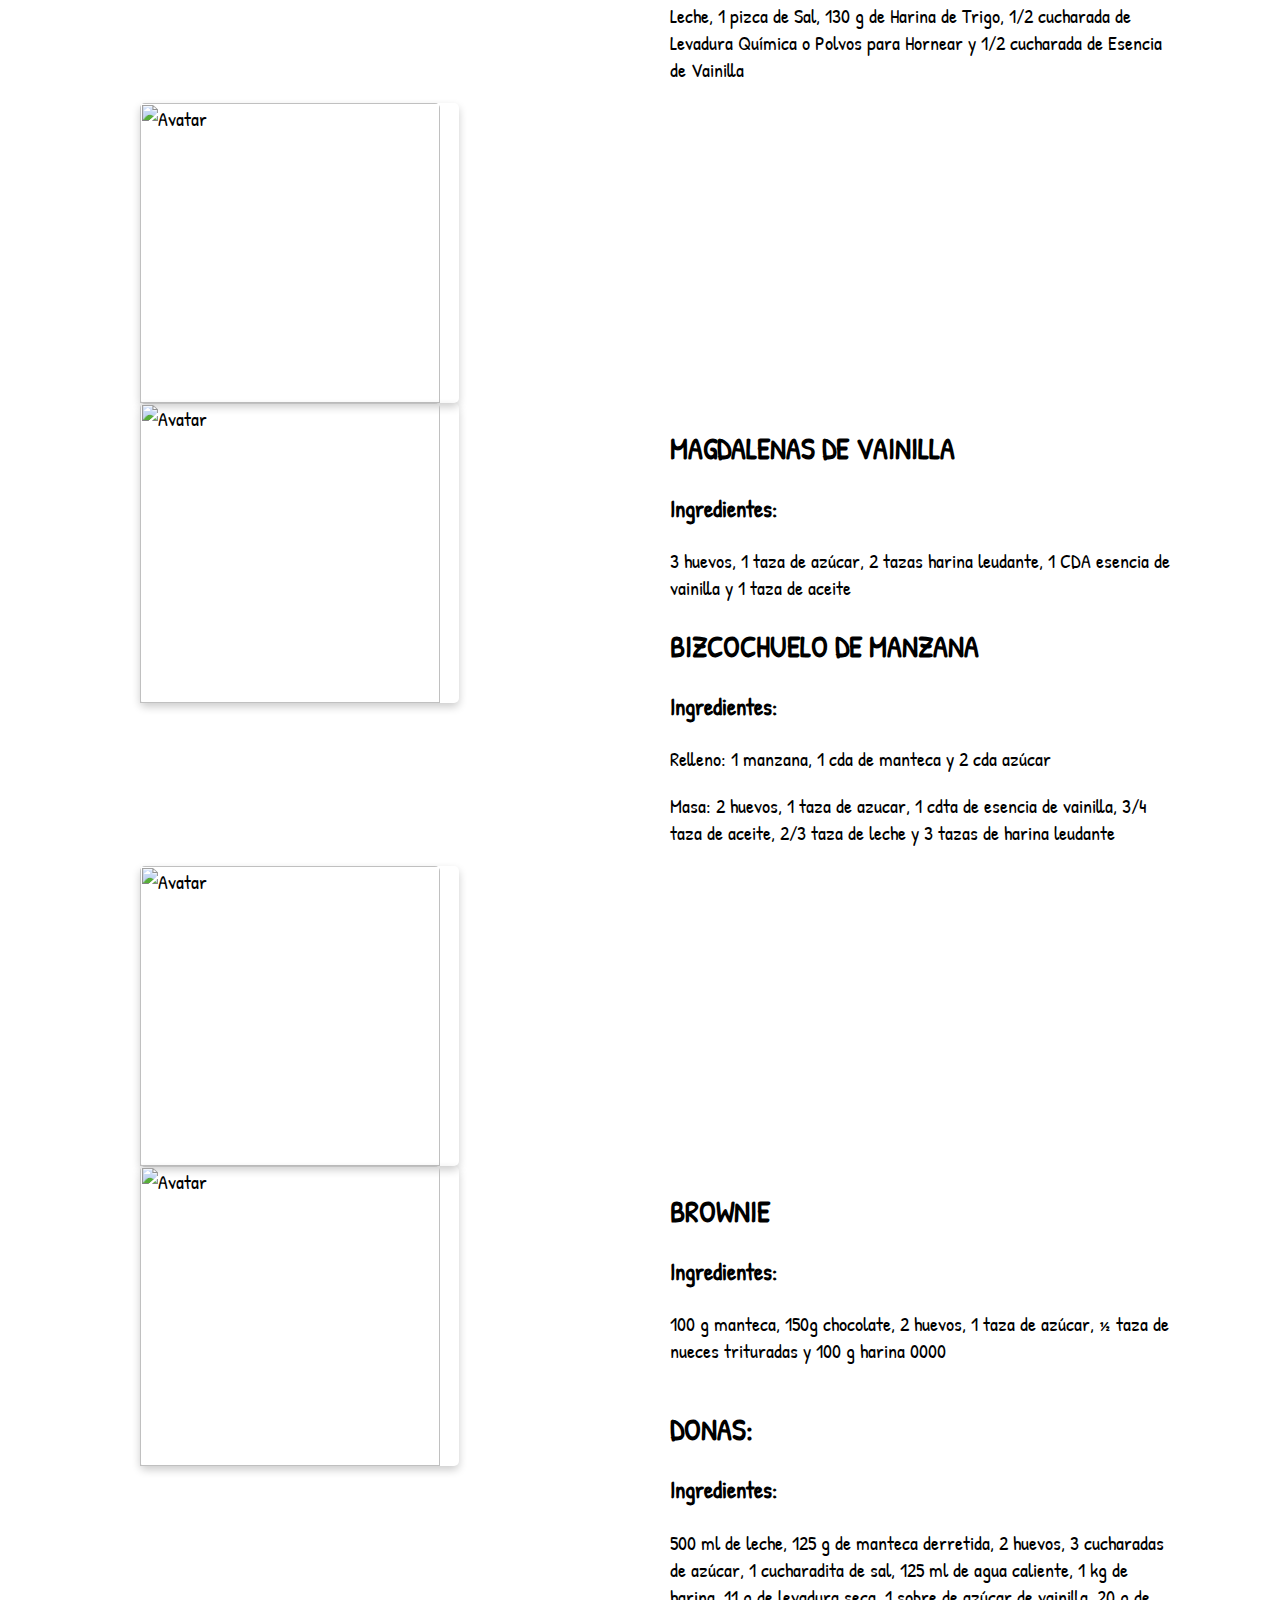
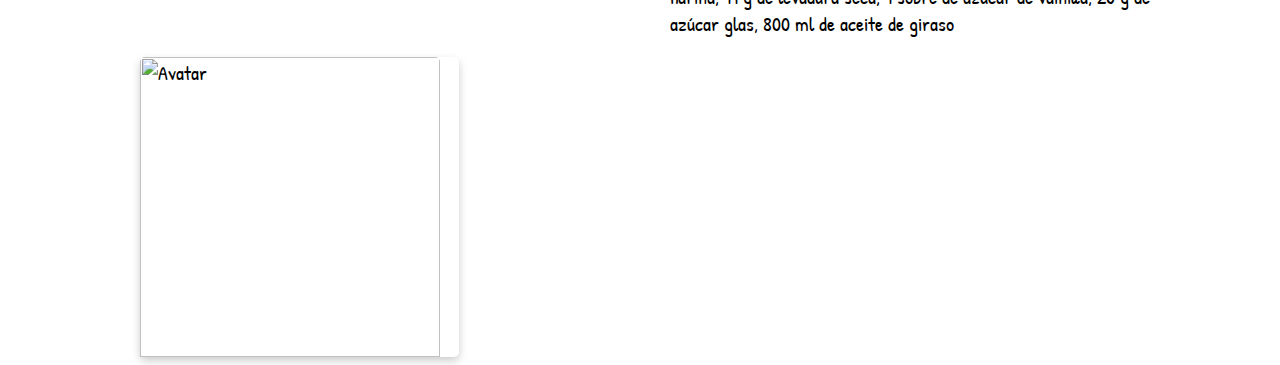
==== commit b3adb951: "fondo y cambios en el texto" ====
--- a/index.html
+++ b/index.html
@@ -1,9 +1,10 @@
 <html> 
 	<head>
+    <link rel="stylesheet" type="text/css" href="style.css">
 	    <link href="https://fonts.googleapis.com/css2?family=Patrick+Hand&display=swap" rel="stylesheet">
 		    <style>
 		    	 title {font-family: 'Chewy', serif;font-size: 20px;}
-                 body {font-family: 'Patrick Hand', serif;font-size: 25px;}
+                 body {font-family: 'Patrick Hand', serif;font-size: 20px;}
             </style>
 
         <link href="https://fonts.googleapis.com/css2?family=Chewy&family=Patrick+Hand&display=swap" rel="stylesheet">
@@ -138,66 +139,85 @@
     <p> Mi objetivo principal era poder hacer un recetario de repostería,  a partir de recetas que me sirvieron y quedaron ricas, para poder tenerlas a mano y que no se me pierden,  pero a la vez creo que esta bueno compartir las recetas, para poder ayudar a otros que están buscando una que les convenza.</p>
       <h3> Quien soy:</h3>
     <p> Me llamo  Marlyn Ocampo y aunque nunca estudié sobre repostería,  arme una página web con un compilado de las recetas que me funcionaron (aclaró que las rectas pueden o no estar modificadas )</p>
-            <h1>Card Flip with Text</h1>
-<h3>Hover over the image below:</h3>
+            
 <div class="row">
-
-	<div class="column">
+ <div class="columnizq">
+    
+     <h2>PAN DE BANANA</h2>
+        <h3>Ingredientes:</h3>
+        <p>
+          7 bananas,1 taza de azucar,4 huevos,1/2 manteca,4 tazas de harina y 6cdta de polvo de hornear.
+       </p>
+  </div>
+
+  <div class="column">
 		<div class="card">
       <img src="C:\Users\Ivan\Desktop\maru\proyecto\imagenes\pan_banana.jpg" alt="Avatar" style="width:300px;height:300px;">
-      <h1>John Doe</h1> 
-      <p>Architect & Engineer</p> 
-      <p>We love that guy</p>
-    </div>
+    </div>
+  </div>
+
+  <div class="columnizq">
+    <h2>PANCAKES:</h2>
+        <H3>Ingredientes:</H3>
+        <p>1 Huevo, 2 cucharadas de Azúcar, 2 cucharadas de Aceite, 140 ml de Leche, 1 pizca de Sal, 130 g de Harina de Trigo, 1/2 cucharada de Levadura Química o Polvos para Hornear y 1/2 cucharada de Esencia de Vainilla</p>   
   </div>
 
   <div class="column">
     <div class="card">
       <img src="C:\Users\Ivan\Desktop\maru\proyecto\imagenes\panqueque.jpg" alt="Avatar" style="width:300px;height:300px;">
-      <h1>John Doe</h1> 
-      <p>Architect & Engineer</p> 
-      <p>We love that guy</p>
     </div>
   </div>
 </div>
 
-
 <div class="row">
-  <div class="column">
+   <div class="columnizq">
+      <h2>MAGDALENAS DE VAINILLA</h2>
+      <h3>Ingredientes:</h3>
+          3 huevos, 1 taza de azúcar, 2 tazas harina leudante, 1 CDA esencia de vainilla y 1 taza de aceite
+   </div>
+
+<div class="column">
     <div class="card">
       <img src="C:\Users\Ivan\Desktop\maru\proyecto\imagenes\magdalenas.jpg" alt="Avatar" style="width:300px;height:300px;">
-      <h1>John Doe</h1> 
-      <p>Architect & Engineer</p> 
-      <p>We love that guy</p>
-    </div>
-  </div>   
+    </div>
+  </div>  
+
+  <div class="columnizq">
+     <h2>BIZCOCHUELO DE MANZANA</h2>
+    <h3>Ingredientes:</h3>
+     <p>Relleno: 1 manzana, 1 cda de manteca y 2 cda azúcar</p> 
+     <p>Masa: 2 huevos, 1 taza de azucar, 1 cdta de esencia de vainilla, 3/4 taza de aceite, 2/3 taza de leche y 3 tazas de harina leudante</p>   
+  </div> 
   <div class="column">
     <div class="card">
       <img src="C:\Users\Ivan\Desktop\maru\proyecto\imagenes\bizco de manzana.jpg" alt="Avatar" style="width:300px;height:300px;">
-      <h1>John Doe</h1> 
-      <p>Architect & Engineer</p> 
-      <p>We love that guy</p>
     </div>
   </div>
 </div>
 
 
 <div class="row">
+  <div class="columnizq">
+     <h2>BROWNIE</h2>
+      <h3>Ingredientes:</h3>
+      <p>100 g manteca, 150g chocolate, 2 huevos, 1 taza de azúcar, ½ taza de nueces trituradas y 100 g harina 0000</p>
+  </div>
+ 
   <div class="column">
     <div class="card">
       <img src="C:\Users\Ivan\Desktop\maru\proyecto\imagenes\brownie.jpg" alt="Avatar" style="width:300px;height:300px;">
-      <h1>John Doe</h1> 
-      <p>Architect & Engineer</p> 
-      <p>We love that guy</p>
-    </div>
+    </div>
+  </div>
+
+  <div class="columnizq">
+    <h2>DONAS:</h2>
+        <h3>Ingredientes:</h3>
+        <p>500 ml de leche, 125 g de manteca derretida, 2 huevos, 3 cucharadas de azúcar, 1 cucharadita de sal, 125 ml de agua caliente, 1 kg de harina, 11 g de levadura seca, 1 sobre de azúcar de vainilla, 20 g de azúcar glas, 800 ml de aceite de giraso</p>
   </div>
  
   <div class="column">
     <div class="card">
       <img src="C:\Users\Ivan\Desktop\maru\proyecto\imagenes\donas.jpg" alt="Avatar" style="width:300px;height:300px;">
-      <h1>John Doe</h1> 
-      <p>Architect & Engineer</p> 
-      <p>We love that guy</p>
     </div>
   </div>
 </div>
@@ -206,3 +226,5 @@
 	</body>
 
 	</html>
+
+    
--- a/style.css
+++ b/style.css
@@ -0,0 +1,56 @@
+.card {
+  box-shadow: 0 4px 8px 0 rgba(0,0,0,0.2);
+  transition: 0.3s;
+  width: 100%;
+  border-radius: 5px;
+}
+
+.card:hover {
+  box-shadow: 0 8px 16px 0 rgba(0,0,0,0.2);
+}
+
+img {
+  border-radius: 5px 5px 0 0;
+}
+
+/* Float four columns side by side */
+.column {
+  float: left;
+  width: 25%;
+  padding: 0 10px;
+  margin-left: 10%;
+  margin-right:10%;
+}
+
+/* Remove extra left and right margins, due to padding */
+.row {margin: 0 -5px;}
+
+/* Clear floats after the columns */
+.row:after {
+  content: "";
+  display: table;
+  clear: both;
+}
+
+/* Responsive columns */
+@media screen and (max-width: 900px) {
+  .column {
+    width: 100%;
+    display: block;
+    margin-bottom: 20px;
+  }
+}
+
+.columnizq {
+  width: 40%;
+  padding: 0 10px;
+  margin-left:5%;
+  margin-right:0%;
+  display: inline-block;
+  align-content:left;
+}
+
+
+body {
+  background-image: url('C:\\Users\\Ivan\\Desktop\\maru\\proyecto\\imagenes\\fondo.jpg');
+}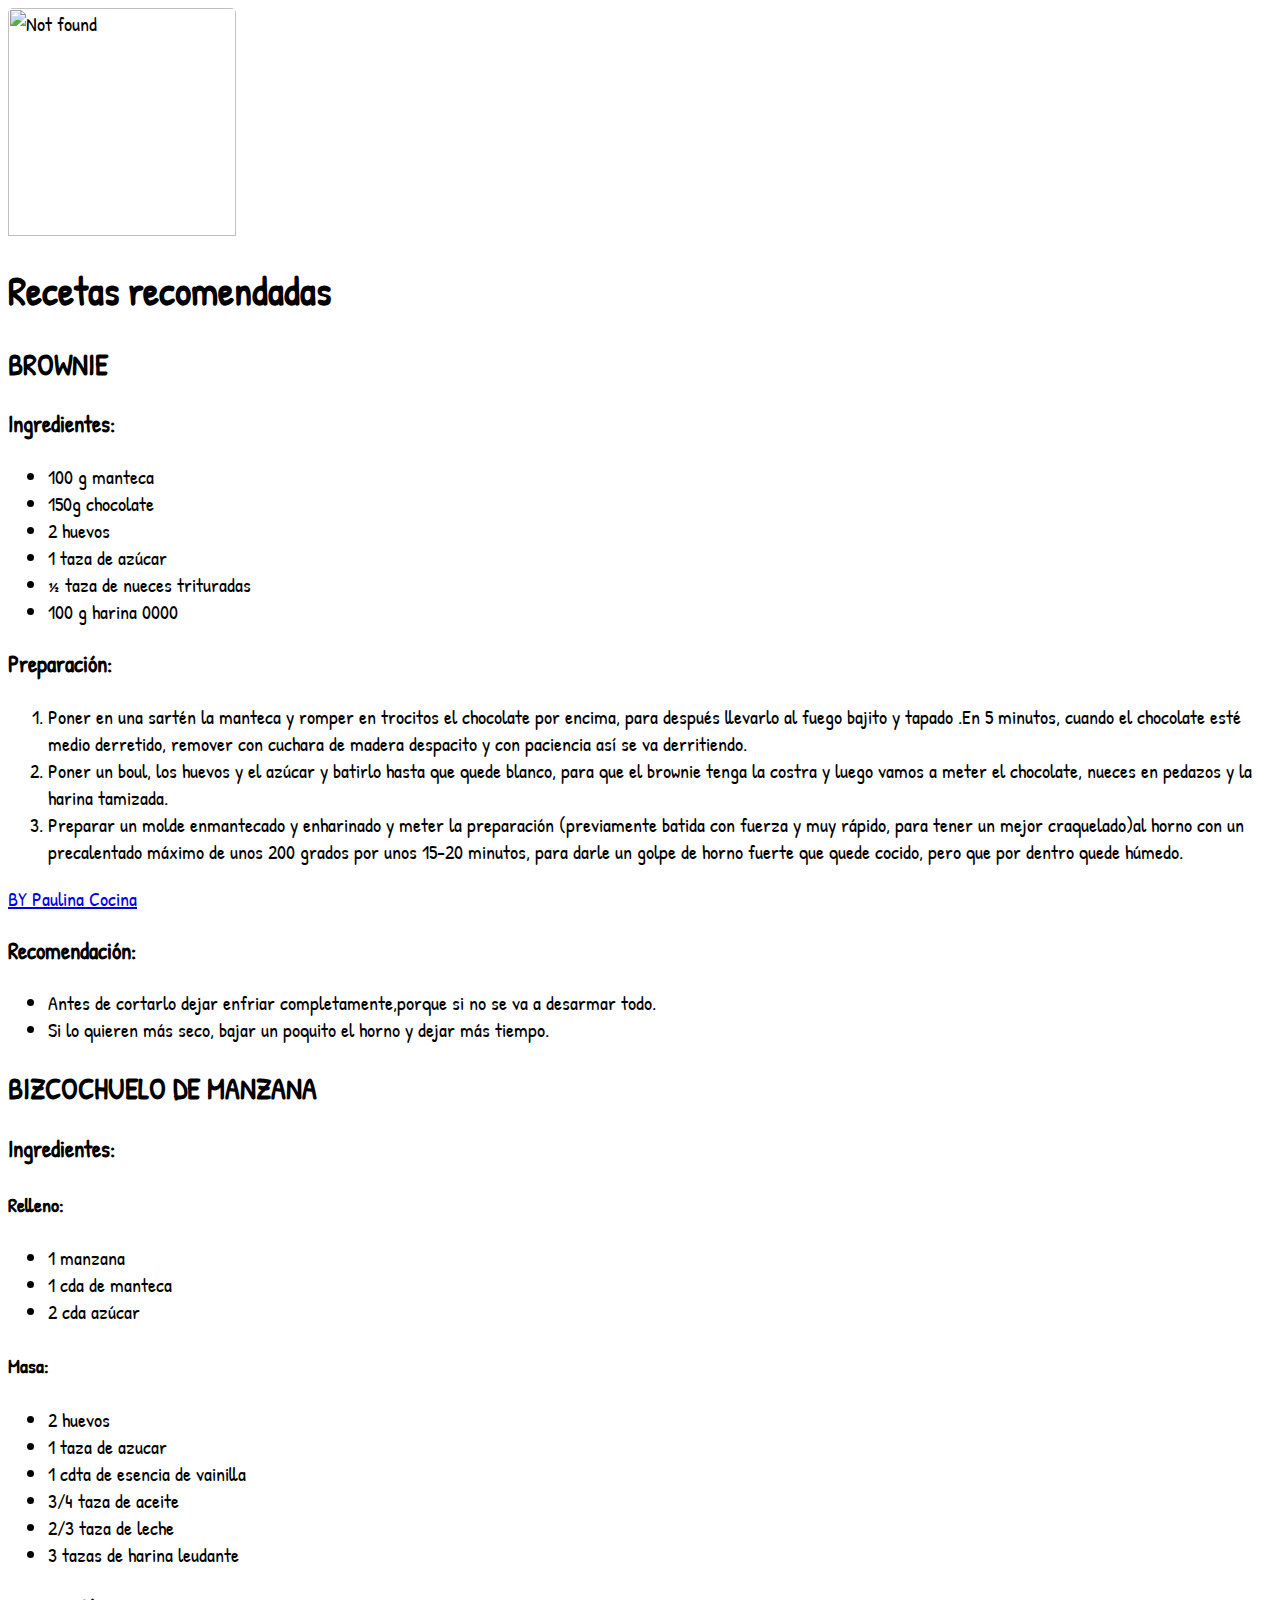
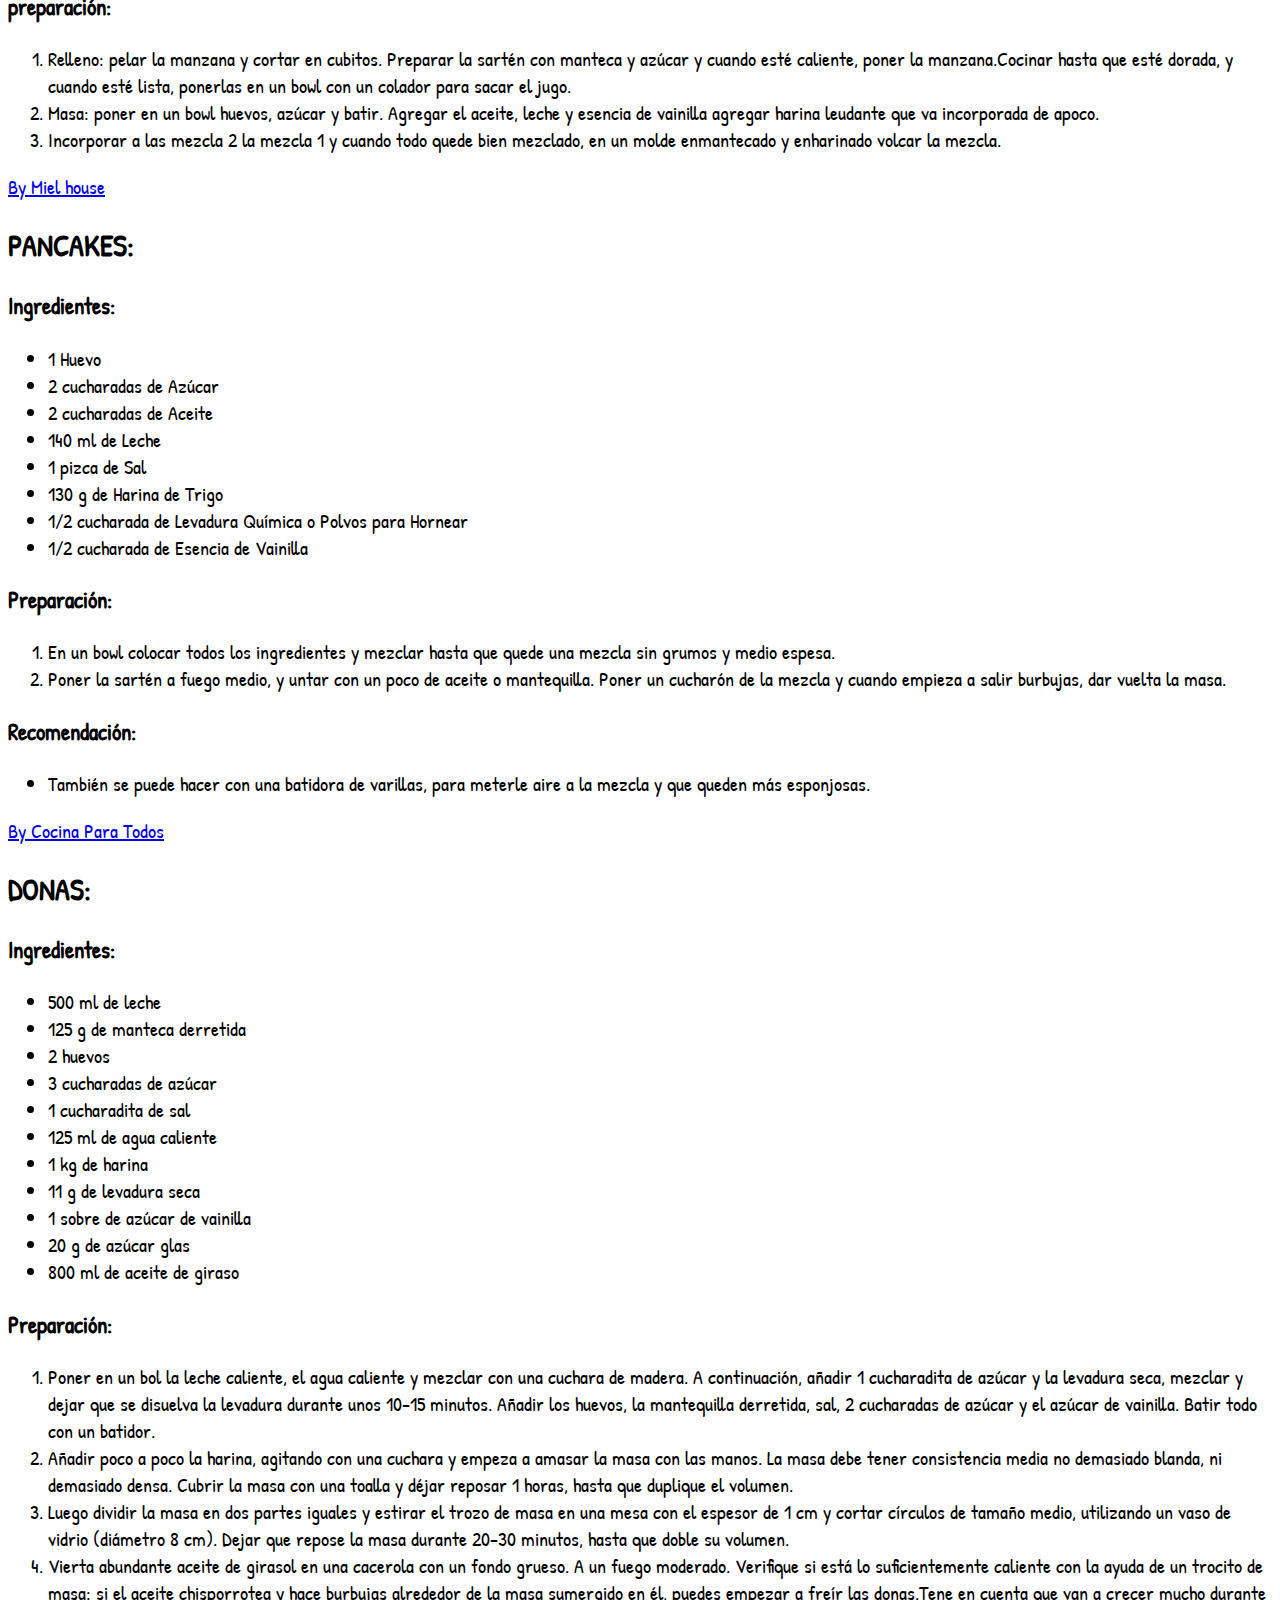
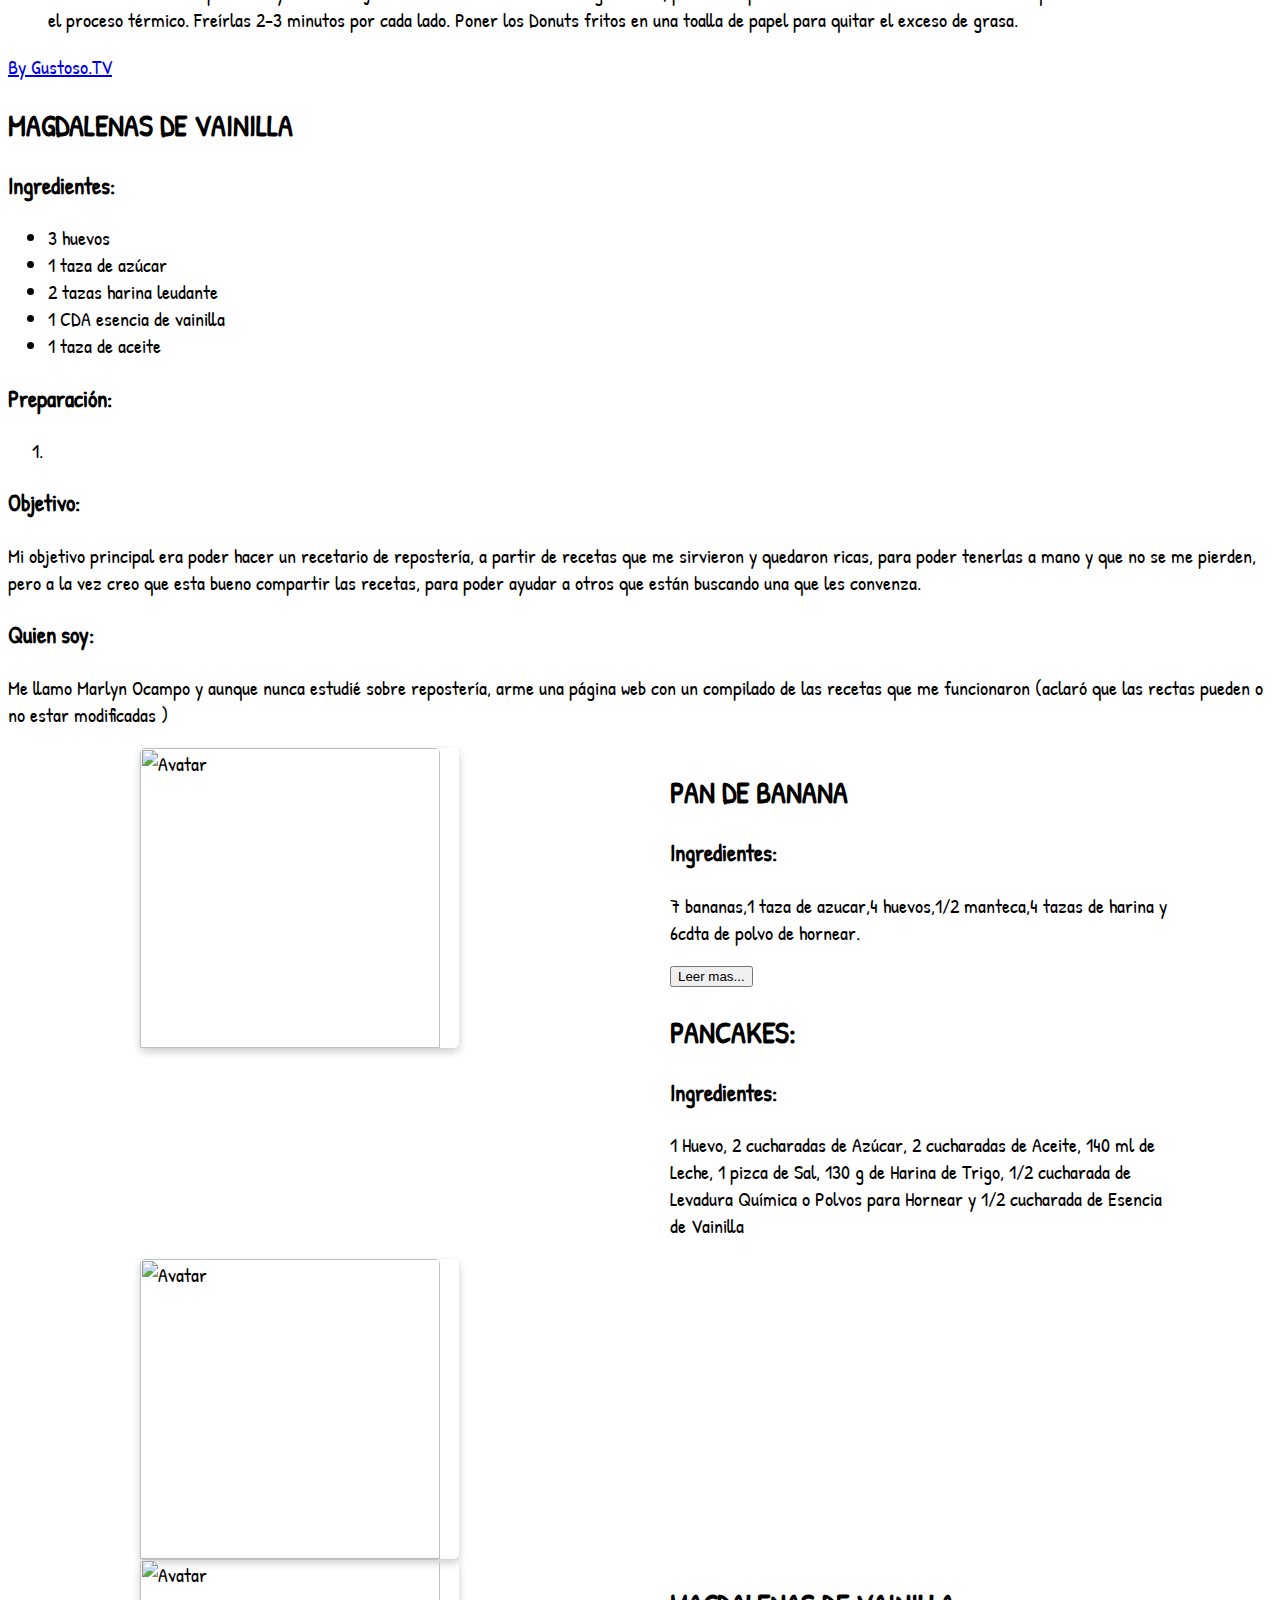
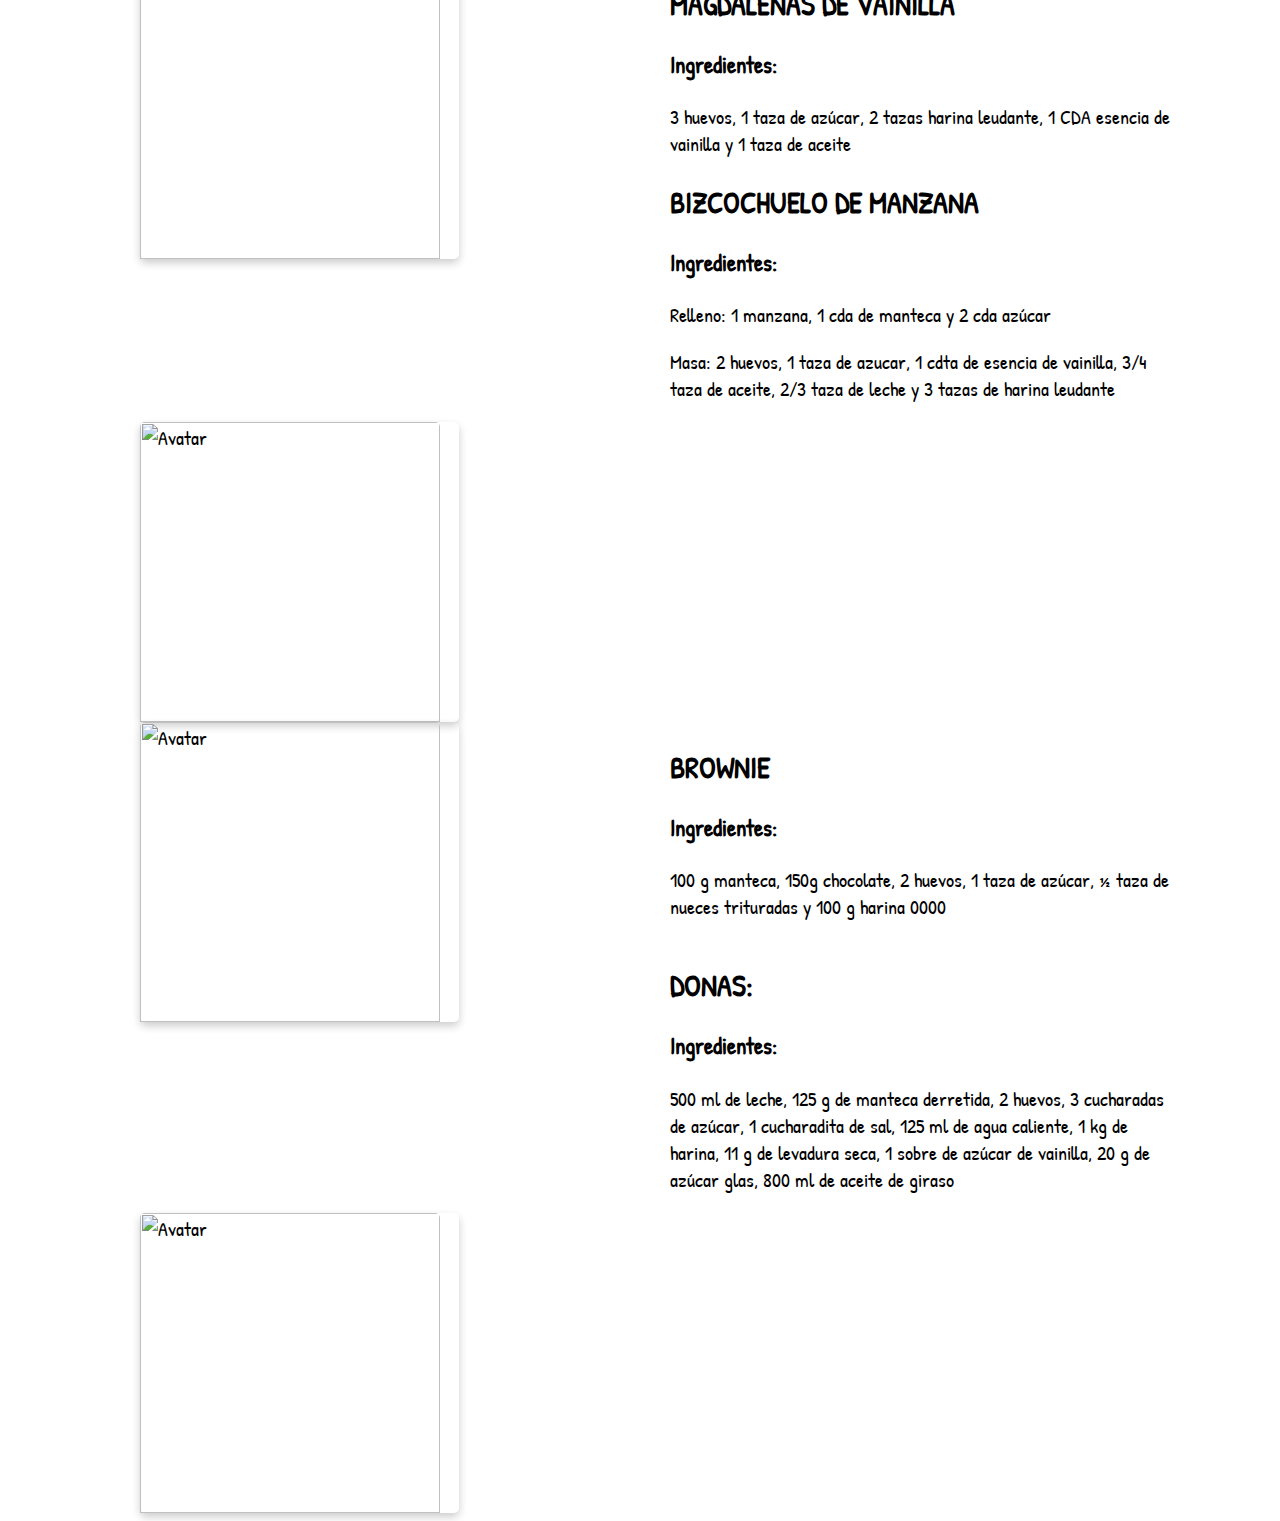
==== commit b236bb9b: "divido contenido" ====
--- a/index.html
+++ b/index.html
@@ -3,12 +3,10 @@
     <link rel="stylesheet" type="text/css" href="style.css">
 	    <link href="https://fonts.googleapis.com/css2?family=Patrick+Hand&display=swap" rel="stylesheet">
 		    <style>
-		    	 title {font-family: 'Chewy', serif;font-size: 20px;}
-                 body {font-family: 'Patrick Hand', serif;font-size: 20px;}
-            </style>
-
-        <link href="https://fonts.googleapis.com/css2?family=Chewy&family=Patrick+Hand&display=swap" rel="stylesheet">
-        <img src="C:\Users\Ivan\Desktop\maru\proyecto\imagenes\logo.png" title="Logo" alt="Not found" style="width:228px;height:228px">
+		    	  body {font-family: 'Patrick Hand', serif;font-size: 20px;}
+        </style>
+
+         <img src="C:\Users\Ivan\Desktop\maru\proyecto\imagenes\logo.png" title="Logo" alt="Not found" style="width:228px;height:228px">
 		<title>
 		 Mis recetas de reposteria favoritas
 		</title>
@@ -31,7 +29,7 @@
           <li> Poner un boul,  los huevos y el azúcar y batirlo hasta que quede blanco, para que el brownie tenga la costra y luego vamos a meter el chocolate, nueces en pedazos y la harina tamizada.</li>
           <li>Preparar un molde enmantecado y enharinado y  meter la preparación (previamente batida con  fuerza y muy rápido, para tener un mejor craquelado)al  horno con un precalentado máximo de unos 200 grados por unos  15-20 minutos, para darle un golpe de horno fuerte que quede cocido, pero que por dentro quede húmedo.</li>
         </ol>
-        <a href="https://www.youtube.com/watch?v=VglM0C55oZ0">Paulina Cocina</a>
+        <a href="https://www.youtube.com/watch?v=VglM0C55oZ0">BY Paulina Cocina</a>
       <h3>Recomendación:</h3>
         <ul>
           <li>Antes de cortarlo dejar enfriar completamente,porque si no se va a desarmar todo.</li>
@@ -61,22 +59,7 @@
                <li>Incorporar a las mezcla 2 la mezcla 1 y cuando todo quede bien mezclado, en un molde enmantecado y enharinado volcar la mezcla.</li>
             </ol>
             <a href="https://www.youtube.com/watch?v=Fsm_UNy-r4w">By Miel house</a>
-        <h2>PAN DE BANANA</h2>
-        <h3>Ingredientes:</h3>
-            <ul>
-            	<li>7 bananas</li>
-            	<li>1 taza de azucar</li>
-            	<li>4 huevos</li>
-            	<li>1/2 manteca</li>
-            	<li>4 tazas de harina</li>
-            	<li>6cdta de polvo de hornear</li>
-            </ul>
-        <h3>Preparación: </h3>
-            <ol>
-            	<li>Picar las bananas y agregarle azúcar.Batir hasta que la banana se haga puré y el azúcar se desintegre.Agregar la manteca derretida y los huevos de a poco.</li>  
-            	<li>Mezclar en un bowl la harina con el polvo de hornear.Agregar la mezcla pre armada a la mezcla líquida.</li>   
-            	<li>Enmantecar y enharinar en un bowl, para agregar la mezcla y cocinar por 30 a 40 minutos en un horno precalentado.</li>     
-            </ol>
+        
         <h2>PANCAKES:</h2>
         <H3>Ingredientes:</H3>
             <ul>
@@ -98,7 +81,7 @@
              <ul>
                <li>También se puede hacer con una batidora de varillas, para meterle aire a la mezcla y que queden más esponjosas.</li>
              </ul>
-        <a href="https://www.youtube.com/watch?v=VSJEy39IsVA">Cocina Para Todos</a>
+        <a href="https://www.youtube.com/watch?v=VSJEy39IsVA">By Cocina Para Todos</a>
         <h2>DONAS:</h2>
         <h3>Ingredientes:</h3>
               <ul>
@@ -121,7 +104,7 @@
                 <li>Luego dividir la masa en dos partes iguales y estirar el trozo de masa en una mesa con el espesor de 1 cm y cortar círculos de tamaño medio, utilizando un vaso de vidrio (diámetro 8 cm). Dejar que repose la masa durante 20-30 minutos, hasta que doble su volumen.</li>
                 <li>Vierta abundante aceite de girasol en una cacerola con un fondo grueso. A un fuego moderado. Verifique si está lo suficientemente caliente con la ayuda de un trocito de masa: si el aceite chisporrotea y hace burbujas alrededor de la masa sumergido en él, puedes empezar a freír las donas.Tene en cuenta que van a crecer mucho durante el proceso térmico. Freírlas 2-3 minutos por cada lado. Poner los Donuts fritos en una toalla de papel para quitar el exceso de grasa.</li>
               </ol>
-              <a href="https://www.youtube.com/watch?v=cxA84bLtwmQ">Gustoso.TV</a>
+              <a href="https://www.youtube.com/watch?v=cxA84bLtwmQ">By Gustoso.TV</a>
         <h2>MAGDALENAS DE VAINILLA</h2>
         <h3>Ingredientes:</h3>
             <ul>
@@ -148,6 +131,8 @@
         <p>
           7 bananas,1 taza de azucar,4 huevos,1/2 manteca,4 tazas de harina y 6cdta de polvo de hornear.
        </p>
+       <button onclick="location.href='C:\\Users\\Ivan\\Desktop\\maru\\proyecto\\recetapandebanana.html'">Leer mas...</button>
+    
   </div>
 
   <div class="column">
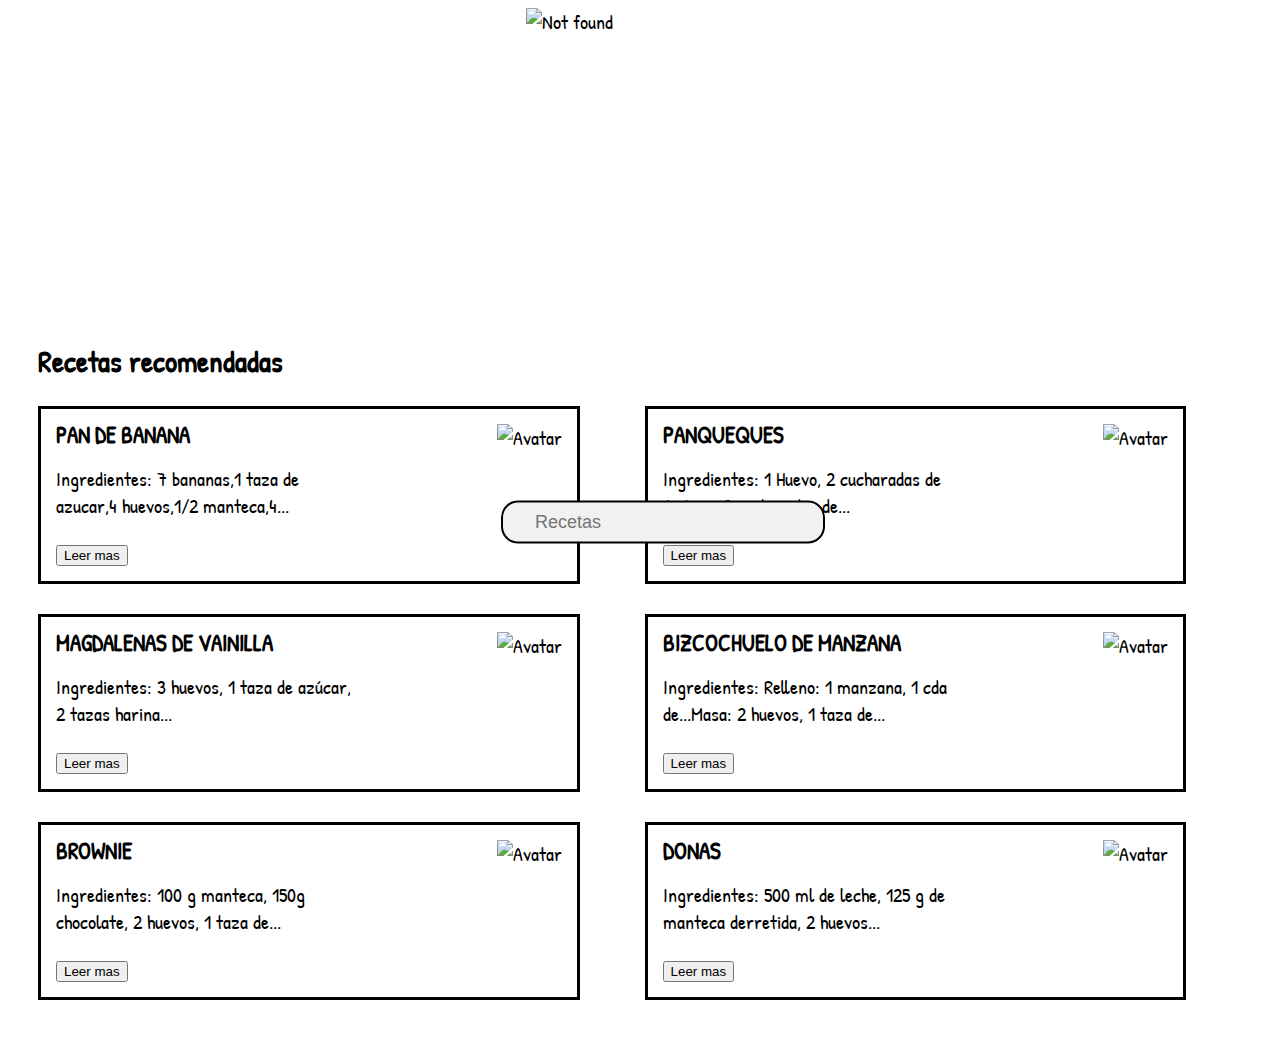
==== commit 9e7631c4: "tarjetas" ====
--- a/index.html
+++ b/index.html
@@ -1,215 +1,210 @@
+<!DOCTYPE html>
 <html> 
 	<head>
     <link rel="stylesheet" type="text/css" href="style.css">
 	    <link href="https://fonts.googleapis.com/css2?family=Patrick+Hand&display=swap" rel="stylesheet">
 		    <style>
 		    	  body {font-family: 'Patrick Hand', serif;font-size: 20px;}
+            p.solid {border-style: solid;}
         </style>
-
-         <img src="C:\Users\Ivan\Desktop\maru\proyecto\imagenes\logo.png" title="Logo" alt="Not found" style="width:228px;height:228px">
-		<title>
-		 Mis recetas de reposteria favoritas
-		</title>
-   </head>
-      <body>
-        <h1>Recetas recomendadas</h1>
-	    <h2>BROWNIE</h2>
-	    <h3>Ingredientes:</h3>
-            <ul>
-			    <li>100 g manteca</li>
-			    <li>150g chocolate </li>
-			    <li>2 huevos</li>
-			    <li>1 taza de azúcar</li>
-			    <li>½ taza de nueces trituradas</li>
-			    <li>100 g harina 0000</li>
-	        </ul>
-	    <h3>Preparación:</h3>
-        <ol>
-          <li>Poner en una sartén la manteca y romper en trocitos  el chocolate por encima, para después llevarlo al fuego bajito  y tapado .En 5 minutos, cuando el chocolate esté medio derretido, remover con cuchara de madera despacito y con paciencia así se va derritiendo. </li>      
-          <li> Poner un boul,  los huevos y el azúcar y batirlo hasta que quede blanco, para que el brownie tenga la costra y luego vamos a meter el chocolate, nueces en pedazos y la harina tamizada.</li>
-          <li>Preparar un molde enmantecado y enharinado y  meter la preparación (previamente batida con  fuerza y muy rápido, para tener un mejor craquelado)al  horno con un precalentado máximo de unos 200 grados por unos  15-20 minutos, para darle un golpe de horno fuerte que quede cocido, pero que por dentro quede húmedo.</li>
-        </ol>
-        <a href="https://www.youtube.com/watch?v=VglM0C55oZ0">BY Paulina Cocina</a>
-      <h3>Recomendación:</h3>
-        <ul>
-          <li>Antes de cortarlo dejar enfriar completamente,porque si no se va a desarmar todo.</li>
-          <li>Si lo quieren más seco,  bajar un poquito el horno y dejar más tiempo.</li>
-        </ul>
-	    <h2>BIZCOCHUELO DE MANZANA</h2>
-		<h3>Ingredientes:</h3>
-		<h4>Relleno:</h4>
-		    <ul>
-		 	    <li>1 manzana</li>
-		 	    <li>1 cda de manteca</li>
-		 	    <li>2 cda azúcar</li> 
-		 	</ul>
-        <h4>Masa:</h4>
-            <ul>
-		 	    <li>2 huevos</li>
-		 	    <li>1 taza de azucar</li>
-		 	    <li>1 cdta de esencia de vainilla</li>
-		 	    <li>3/4 taza de aceite</li>
-		 	    <li>2/3 taza de leche</li>
-		 	    <li>3 tazas de harina leudante</li>
-		    </ul>
-		<h3>preparación: </h3>
-            <ol>
-                <li>Relleno: pelar la manzana y cortar en cubitos. Preparar la sartén con manteca y  azúcar y cuando esté caliente, poner la manzana.Cocinar hasta que esté dorada, y cuando esté lista, ponerlas en un bowl con un colador para sacar el jugo.</li>
-                <li>Masa: poner en un bowl  huevos, azúcar y batir. Agregar el aceite,  leche y  esencia de vainilla agregar harina leudante que va incorporada de apoco.</li>
-               <li>Incorporar a las mezcla 2 la mezcla 1 y cuando todo quede bien mezclado, en un molde enmantecado y enharinado volcar la mezcla.</li>
-            </ol>
-            <a href="https://www.youtube.com/watch?v=Fsm_UNy-r4w">By Miel house</a>
-        
-        <h2>PANCAKES:</h2>
-        <H3>Ingredientes:</H3>
-            <ul>
-              <li>1 Huevo</li>
-              <li>2 cucharadas de Azúcar</li>
-              <li>2 cucharadas de Aceite</li>
-              <li>140 ml de Leche</li>
-              <li>1 pizca de Sal</li>
-              <li>130 g de Harina de Trigo</li>
-              <li>1/2 cucharada de Levadura Química o Polvos para Hornear</li>
-              <li>1/2 cucharada de Esencia de Vainilla</li>
-            </ul>
-        <h3>Preparación: </h3>
-            <ol>
-              <li>En un bowl colocar todos los ingredientes y mezclar hasta que quede una mezcla sin grumos y medio espesa.</li>
-              <li>Poner la sartén a fuego medio, y  untar con un poco de aceite o mantequilla. Poner un cucharón de la mezcla y cuando empieza a salir burbujas, dar vuelta la masa.</li>
-            </ol>
-      <h3>Recomendación:</h3>
-             <ul>
-               <li>También se puede hacer con una batidora de varillas, para meterle aire a la mezcla y que queden más esponjosas.</li>
-             </ul>
-        <a href="https://www.youtube.com/watch?v=VSJEy39IsVA">By Cocina Para Todos</a>
-        <h2>DONAS:</h2>
-        <h3>Ingredientes:</h3>
-              <ul>
-                <li>500 ml de leche</li>
-                <li>125 g de manteca derretida</li>
-                <li>2 huevos</li>
-                <li>3 cucharadas de azúcar</li>
-                <li>1 cucharadita de sal</li>
-                <li>125 ml de agua caliente</li>
-                <li>1 kg de harina</li>
-                <li>11 g de levadura seca</li>
-                <li>1 sobre de azúcar de vainilla</li>
-                <li>20 g de azúcar glas</li>
-                <li>800 ml de aceite de giraso</li>
-              </ul>
-          <h3>Preparación: </h3>
-              <ol>
-                <li>Poner en un bol la leche caliente, el agua caliente y mezclar con una cuchara de madera. A continuación, añadir 1 cucharadita de azúcar y la levadura seca, mezclar y dejar que se disuelva la levadura durante unos 10-15 minutos. Añadir los huevos, la mantequilla derretida, sal, 2 cucharadas de azúcar y el azúcar de vainilla. Batir todo con un batidor.</li>
-                <li> Añadir poco a poco la harina, agitando con una cuchara y  empeza a amasar la masa con las manos. La masa debe tener consistencia media no demasiado blanda, ni demasiado densa. Cubrir la masa con una toalla y déjar reposar 1 horas, hasta que duplique el volumen.</li>
-                <li>Luego dividir la masa en dos partes iguales y estirar el trozo de masa en una mesa con el espesor de 1 cm y cortar círculos de tamaño medio, utilizando un vaso de vidrio (diámetro 8 cm). Dejar que repose la masa durante 20-30 minutos, hasta que doble su volumen.</li>
-                <li>Vierta abundante aceite de girasol en una cacerola con un fondo grueso. A un fuego moderado. Verifique si está lo suficientemente caliente con la ayuda de un trocito de masa: si el aceite chisporrotea y hace burbujas alrededor de la masa sumergido en él, puedes empezar a freír las donas.Tene en cuenta que van a crecer mucho durante el proceso térmico. Freírlas 2-3 minutos por cada lado. Poner los Donuts fritos en una toalla de papel para quitar el exceso de grasa.</li>
-              </ol>
-              <a href="https://www.youtube.com/watch?v=cxA84bLtwmQ">By Gustoso.TV</a>
-        <h2>MAGDALENAS DE VAINILLA</h2>
-        <h3>Ingredientes:</h3>
-            <ul>
-              <li>3 huevos</li>
-              <li>1 taza de azúcar</li>
-              <li>2 tazas harina leudante</li>
-              <li>1 CDA esencia de vainilla</li>
-              <li>1 taza de aceite</li>
-            </ul>
-        <h3>Preparación:</h3>
-            <ol>
-              <li></li>
-            </ol>
-      <h3>Objetivo:</h3> 
-    <p> Mi objetivo principal era poder hacer un recetario de repostería,  a partir de recetas que me sirvieron y quedaron ricas, para poder tenerlas a mano y que no se me pierden,  pero a la vez creo que esta bueno compartir las recetas, para poder ayudar a otros que están buscando una que les convenza.</p>
-      <h3> Quien soy:</h3>
-    <p> Me llamo  Marlyn Ocampo y aunque nunca estudié sobre repostería,  arme una página web con un compilado de las recetas que me funcionaron (aclaró que las rectas pueden o no estar modificadas )</p>
-            
+        <img id="center" src="C:\Users\Ivan\Desktop\maru\proyecto\imagenes\logo.png" title="Logo" alt="Not found" >
+        <meta charset="utf-8">
+        <title>Mis recetas de reposteria favoritas</title>
+  </head>
+<body>
+     <div class="box">
+      <input type="text" name="myCountry" placeholder="Recetas" class="src" id="myInput">
+     </div>
+<div style="height: 80px"></div>
+<h2 style="margin-left: 30px"> Recetas recomendadas</h2>
 <div class="row">
- <div class="columnizq">
+  <div class= "clearfix">
+   
+  <div class="columnizq">  
+     <h3>PAN DE BANANA</h3>
+        <p>
+         Ingredientes: 7 bananas,1 taza de azucar,4 huevos,1/2 manteca,4...
+       </p>
+       <button onclick="location.href='C:\\Users\\Ivan\\Desktop\\maru\\proyecto\\recetapandebanana.html'">Leer mas</button>
+  </div>
+  <div class="column">
+		 <img src="C:\Users\Ivan\Desktop\maru\proyecto\imagenes\pan_banana.jpg" alt="Avatar"style="width:150px;height:150px;">
+  </div>
+
+  </div>
+
+  <div class= "clearfix">
+  <div class="columnizq">
+    <h3>PANQUEQUES</h3>
+        <p>Ingredientes: 1 Huevo, 2 cucharadas de Azúcar, 2 cucharadas de...</p>   
+        <button onclick="location.href='C:\\Users\\Ivan\\Desktop\\maru\\proyecto\\pancakes.html'">Leer mas</button>
+  </div>
+
+  <div class="column">
+      <img src="C:\Users\Ivan\Desktop\maru\proyecto\imagenes\panqueque.jpg" alt="Avatar" style="width:150px;height:150px;">
+  </div>
+</div>
+</div>
+
+<div class="row">
+  <div class= "clearfix">
+   <div class="columnizq">
+      <h3>MAGDALENAS DE VAINILLA</h3>
+       <p>Ingredientes: 3 huevos, 1 taza de azúcar, 2 tazas harina...</p>
+       <button onclick="location.href='C:\\Users\\Ivan\\Desktop\\maru\\proyecto\\magdalenas.html'">Leer mas</button>
+   </div>
+
+  <div class="column">
+      <img src="C:\Users\Ivan\Desktop\maru\proyecto\imagenes\magdalenas.jpg" alt="Avatar" style="width:150px;height:150px;">
+  </div>  
+   </div>
+  <div class= "clearfix">
+  <div class="columnizq">
+     <h3>BIZCOCHUELO DE MANZANA</h3>
+     <p>Ingredientes:
+      Relleno: 1 manzana, 1 cda de...Masa: 2 huevos, 1 taza de...</p>
+      <button onclick="location.href='C:\\Users\\Ivan\\Desktop\\maru\\proyecto\\bizcodemanzana.html'">Leer mas</button>   
+  </div> 
+  <div class="column">
+      <img src="C:\Users\Ivan\Desktop\maru\proyecto\imagenes\bizco de manzana.jpg" alt="Avatar" style="width:150px;height:150px;">
+  </div>
+  </div>
+</div>
+
+
+<div class="row">
+  <div class= "clearfix">
+  <div class="columnizq">
+     <h3>BROWNIE</h3>
+      <p>Ingredientes: 100 g manteca, 150g chocolate, 2 huevos, 1 taza de...</p>
+      <button onclick="location.href='C:\\Users\\Ivan\\Desktop\\maru\\proyecto\\brownie.html'">Leer mas</button>
+  </div>
+ 
+  <div class="column">
+      <img src="C:\Users\Ivan\Desktop\maru\proyecto\imagenes\brownie.jpg" alt="Avatar" style="width:150px;height:150px;">
+  </div>
+  </div>
+   <div class= "clearfix">
+  <div class="columnizq">
+    <h3>DONAS</h3>
+      <p>Ingredientes: 500 ml de leche, 125 g de manteca derretida, 2 huevos...</p>
+      <button onclick="location.href='C:\\Users\\Ivan\\Desktop\\maru\\proyecto\\donas.html'">Leer mas</button>
+  </div>
+ 
+  <div class="column">
+      <img src="C:\Users\Ivan\Desktop\maru\proyecto\imagenes\donas.jpg" alt="Avatar" style="width:150px;height:150px;">
+  </div>
+  </div>
+</div>
+<script>
+function autocomplete(inp, arr) {
+  /*the autocomplete function takes two arguments,
+  the text field element and an array of possible autocompleted values:*/
+  var currentFocus;
+  /*execute a function when someone writes in the text field:*/
+  inp.addEventListener("input", function(e) {
+      var a, b, i, val = this.value;
+      /*close any already open lists of autocompleted values*/
+      closeAllLists();
+      if (!val) { return false;}
+      currentFocus = -1;
+      /*create a DIV element that will contain the items (values):*/
+      a = document.createElement("DIV");
+      a.setAttribute("id", this.id + "autocomplete-list");
+      a.setAttribute("class", "autocomplete-items");
+      /*append the DIV element as a child of the autocomplete container:*/
+      this.parentNode.appendChild(a);
+      /*for each item in the array...*/
+      for (i = 0; i < arr.length; i++) {
+        /*check if the item starts with the same letters as the text field value:*/
+        if (arr[i].substr(0, val.length).toUpperCase() == val.toUpperCase()) {
+          /*create a DIV element for each matching element:*/
+          b = document.createElement("DIV");
+          /*make the matching letters bold:*/
+          b.innerHTML = "<strong>" + arr[i].substr(0, val.length) + "</strong>";
+          b.innerHTML += arr[i].substr(val.length);
+          /*insert a input field that will hold the current array item's value:*/
+          b.innerHTML += "<input type='hidden' value='" + arr[i] + "'>";
+          /*execute a function when someone clicks on the item value (DIV element):*/
+          b.addEventListener("click", function(e) {
+              /*insert the value for the autocomplete text field:*/
+              inp.value = this.getElementsByTagName("input")[0].value;
+              /*close the list of autocompleted values,
+              (or any other open lists of autocompleted values:*/
+              closeAllLists();
+          });
+          a.appendChild(b);
+        }
+      }
+  });
+  /*execute a function presses a key on the keyboard:*/
+  inp.addEventListener("keydown", function(e) {
+      var x = document.getElementById(this.id + "autocomplete-list");
+      if (x) x = x.getElementsByTagName("div");
+      if (e.keyCode == 40) {
+        /*If the arrow DOWN key is pressed,
+        increase the currentFocus variable:*/
+        currentFocus++;
+        /*and and make the current item more visible:*/
+        addActive(x);
+      } else if (e.keyCode == 38) { //up
+        /*If the arrow UP key is pressed,
+        decrease the currentFocus variable:*/
+        currentFocus--;
+        /*and and make the current item more visible:*/
+        addActive(x);
+      } else if (e.keyCode == 13) {
+        /*If the ENTER key is pressed, prevent the form from being submitted,*/
+        e.preventDefault();
+        if (currentFocus > -1) {
+          /*and simulate a click on the "active" item:*/
+          if (x) x[currentFocus].click();
+        }
+      }
+  });
+  function addActive(x) {
+    /*a function to classify an item as "active":*/
+    if (!x) return false;
+    /*start by removing the "active" class on all items:*/
+    removeActive(x);
+    if (currentFocus >= x.length) currentFocus = 0;
+    if (currentFocus < 0) currentFocus = (x.length - 1);
+    /*add class "autocomplete-active":*/
+    x[currentFocus].classList.add("autocomplete-active");
+  }
+  function removeActive(x) {
+    /*a function to remove the "active" class from all autocomplete items:*/
+    for (var i = 0; i < x.length; i++) {
+      x[i].classList.remove("autocomplete-active");
+    }
+  }
+  function closeAllLists(elmnt) {
+    /*close all autocomplete lists in the document,
+    except the one passed as an argument:*/
+    var x = document.getElementsByClassName("autocomplete-items");
+    for (var i = 0; i < x.length; i++) {
+      if (elmnt != x[i] && elmnt != inp) {
+        x[i].parentNode.removeChild(x[i]);
+      }
+    }
+  }
+  /*execute a function when someone clicks in the document:*/
+  document.addEventListener("click", function (e) {
+      closeAllLists(e.target);
+  });
+}
+
+/*An array containing all the country names in the world:*/
+var countries = ["Pan de banana","Panqueque","Magdalenas","Brownie","Donas","Bizcochuelo de manzana"];
+
+/*initiate the autocomplete function on the "myInput" element, and pass along the countries array as possible autocomplete values:*/
+autocomplete(document.getElementById("myInput"), countries);
+
+</script>
+
+
+
+	</body>
+</html>
+
     
-     <h2>PAN DE BANANA</h2>
-        <h3>Ingredientes:</h3>
-        <p>
-          7 bananas,1 taza de azucar,4 huevos,1/2 manteca,4 tazas de harina y 6cdta de polvo de hornear.
-       </p>
-       <button onclick="location.href='C:\\Users\\Ivan\\Desktop\\maru\\proyecto\\recetapandebanana.html'">Leer mas...</button>
-    
-  </div>
-
-  <div class="column">
-		<div class="card">
-      <img src="C:\Users\Ivan\Desktop\maru\proyecto\imagenes\pan_banana.jpg" alt="Avatar" style="width:300px;height:300px;">
-    </div>
-  </div>
-
-  <div class="columnizq">
-    <h2>PANCAKES:</h2>
-        <H3>Ingredientes:</H3>
-        <p>1 Huevo, 2 cucharadas de Azúcar, 2 cucharadas de Aceite, 140 ml de Leche, 1 pizca de Sal, 130 g de Harina de Trigo, 1/2 cucharada de Levadura Química o Polvos para Hornear y 1/2 cucharada de Esencia de Vainilla</p>   
-  </div>
-
-  <div class="column">
-    <div class="card">
-      <img src="C:\Users\Ivan\Desktop\maru\proyecto\imagenes\panqueque.jpg" alt="Avatar" style="width:300px;height:300px;">
-    </div>
-  </div>
-</div>
-
-<div class="row">
-   <div class="columnizq">
-      <h2>MAGDALENAS DE VAINILLA</h2>
-      <h3>Ingredientes:</h3>
-          3 huevos, 1 taza de azúcar, 2 tazas harina leudante, 1 CDA esencia de vainilla y 1 taza de aceite
-   </div>
-
-<div class="column">
-    <div class="card">
-      <img src="C:\Users\Ivan\Desktop\maru\proyecto\imagenes\magdalenas.jpg" alt="Avatar" style="width:300px;height:300px;">
-    </div>
-  </div>  
-
-  <div class="columnizq">
-     <h2>BIZCOCHUELO DE MANZANA</h2>
-    <h3>Ingredientes:</h3>
-     <p>Relleno: 1 manzana, 1 cda de manteca y 2 cda azúcar</p> 
-     <p>Masa: 2 huevos, 1 taza de azucar, 1 cdta de esencia de vainilla, 3/4 taza de aceite, 2/3 taza de leche y 3 tazas de harina leudante</p>   
-  </div> 
-  <div class="column">
-    <div class="card">
-      <img src="C:\Users\Ivan\Desktop\maru\proyecto\imagenes\bizco de manzana.jpg" alt="Avatar" style="width:300px;height:300px;">
-    </div>
-  </div>
-</div>
-
-
-<div class="row">
-  <div class="columnizq">
-     <h2>BROWNIE</h2>
-      <h3>Ingredientes:</h3>
-      <p>100 g manteca, 150g chocolate, 2 huevos, 1 taza de azúcar, ½ taza de nueces trituradas y 100 g harina 0000</p>
-  </div>
- 
-  <div class="column">
-    <div class="card">
-      <img src="C:\Users\Ivan\Desktop\maru\proyecto\imagenes\brownie.jpg" alt="Avatar" style="width:300px;height:300px;">
-    </div>
-  </div>
-
-  <div class="columnizq">
-    <h2>DONAS:</h2>
-        <h3>Ingredientes:</h3>
-        <p>500 ml de leche, 125 g de manteca derretida, 2 huevos, 3 cucharadas de azúcar, 1 cucharadita de sal, 125 ml de agua caliente, 1 kg de harina, 11 g de levadura seca, 1 sobre de azúcar de vainilla, 20 g de azúcar glas, 800 ml de aceite de giraso</p>
-  </div>
- 
-  <div class="column">
-    <div class="card">
-      <img src="C:\Users\Ivan\Desktop\maru\proyecto\imagenes\donas.jpg" alt="Avatar" style="width:300px;height:300px;">
-    </div>
-  </div>
-</div>
-
-
-	</body>
-
-	</html>
-
-    
--- a/style.css
+++ b/style.css
@@ -1,56 +1,147 @@
-.card {
-  box-shadow: 0 4px 8px 0 rgba(0,0,0,0.2);
-  transition: 0.3s;
-  width: 100%;
-  border-radius: 5px;
-}
 
-.card:hover {
-  box-shadow: 0 8px 16px 0 rgba(0,0,0,0.2);
-}
-
-img {
-  border-radius: 5px 5px 0 0;
-}
-
-/* Float four columns side by side */
-.column {
-  float: left;
-  width: 25%;
-  padding: 0 10px;
-  margin-left: 10%;
-  margin-right:10%;
-}
-
-/* Remove extra left and right margins, due to padding */
-.row {margin: 0 -5px;}
 
 /* Clear floats after the columns */
 .row:after {
   content: "";
-  display: table;
+  display:inline-block;
   clear: both;
+
 }
 
-/* Responsive columns */
-@media screen and (max-width: 900px) {
-  .column {
-    width: 100%;
-    display: block;
-    margin-bottom: 20px;
-  }
+/*logo*/
+#center {
+  display: block;
+  margin-left: auto;
+  margin-right: auto;
+  width: 50%;
+  display:  grid;
+  width:228px;
+  height:228px; 
+ }
+ /*cartas*/
+
+/* Float four columns side by side */
+.column {
+   float: right;
 }
 
 .columnizq {
-  width: 40%;
-  padding: 0 10px;
-  margin-left:5%;
+  width: 60%;
+  padding: 0px;
+  margin-left:0%;
   margin-right:0%;
   display: inline-block;
   align-content:left;
+  margin-top:0px;
+}
+/*acomodado*/
+.clearfix {
+    border: 3px solid #000000;
+  padding: 15px;
+ width: 40%;  
+ display: inline-block;
+ margin-right:30px; 
+ margin-left:30px; 
+margin-bottom:30px;
+}
+.clearfix::after {
+  overflow: auto;
+  content: "";
+  clear: both;
+  display: table;
 }
 
 
+/*imagen*/
 body {
   background-image: url('C:\\Users\\Ivan\\Desktop\\maru\\proyecto\\imagenes\\fondo.jpg');
+}
+/*el buscador*/
+.box{
+  position: absolute;
+  top:58%;
+  left:50%;
+  transform: translate(-50%, -50%);
+}
+input.src{
+  padding: 9px 10px 9px 32px;
+  outline: none;
+  font-size:18px;
+  color: #444;
+  border:2px solid rgb(0,0,0);
+  border-radius: 17px;
+  background: #fff url("https://static.tumblr.com/ftv85bp/MIXmud4tx/search-icon.png")
+  no-repeat 9px center;
+    width: 90px;
+    transition: all .5s;
+}
+input.src:hover{
+  width: 180px;
+  background-color: #fff ; 
+  border-color:rgb(0,0,0);
+  box-shadow: 0 0 5px #D0D0C9;
+}
+
+/*autocompletar*/
+/*the container must be positioned relative:*/
+.autocomplete {
+  position: relative;
+  display: inline-block;
+}
+
+input {
+  border: 1px solid transparent;
+  background-color: #f1f1f1;
+  padding: 10px;
+  font-size: 16px;
+}
+
+input[type=text] {
+  background-color: #f1f1f1;
+  width: 100%;
+}
+
+input[type=submit] {
+  background-color: DodgerBlue;
+  color: #fff;
+  cursor: pointer;
+}
+
+.autocomplete-items {
+  position: absolute;
+  border: 1px solid #d4d4d4;
+  border-bottom: none;
+  border-top: none;
+  z-index: 99;
+  /*position the autocomplete items to be the same width as the container:*/
+  top: 100%;
+  left: 0;
+  right: 0;
+}
+
+.autocomplete-items div {
+  padding: 10px;
+  cursor: pointer;
+  background-color: #fff; 
+  border-bottom: 1px solid #d4d4d4; 
+}
+
+/*when hovering an item:*/
+.autocomplete-items div:hover {
+  background-color: #e9e9e9; 
+}
+
+/*when navigating through the items using the arrow keys:*/
+.autocomplete-active {
+  background-color: DodgerBlue !important; 
+  color: #ffffff; 
+}
+h3 {
+  display: block;
+    font-size: 1.17em;
+    margin-block-start: -5px;
+    margin-block-end: -5px;
+    margin-inline-start: 0px;
+    margin-inline-end: 0px;
+    font-weight: bold;
 }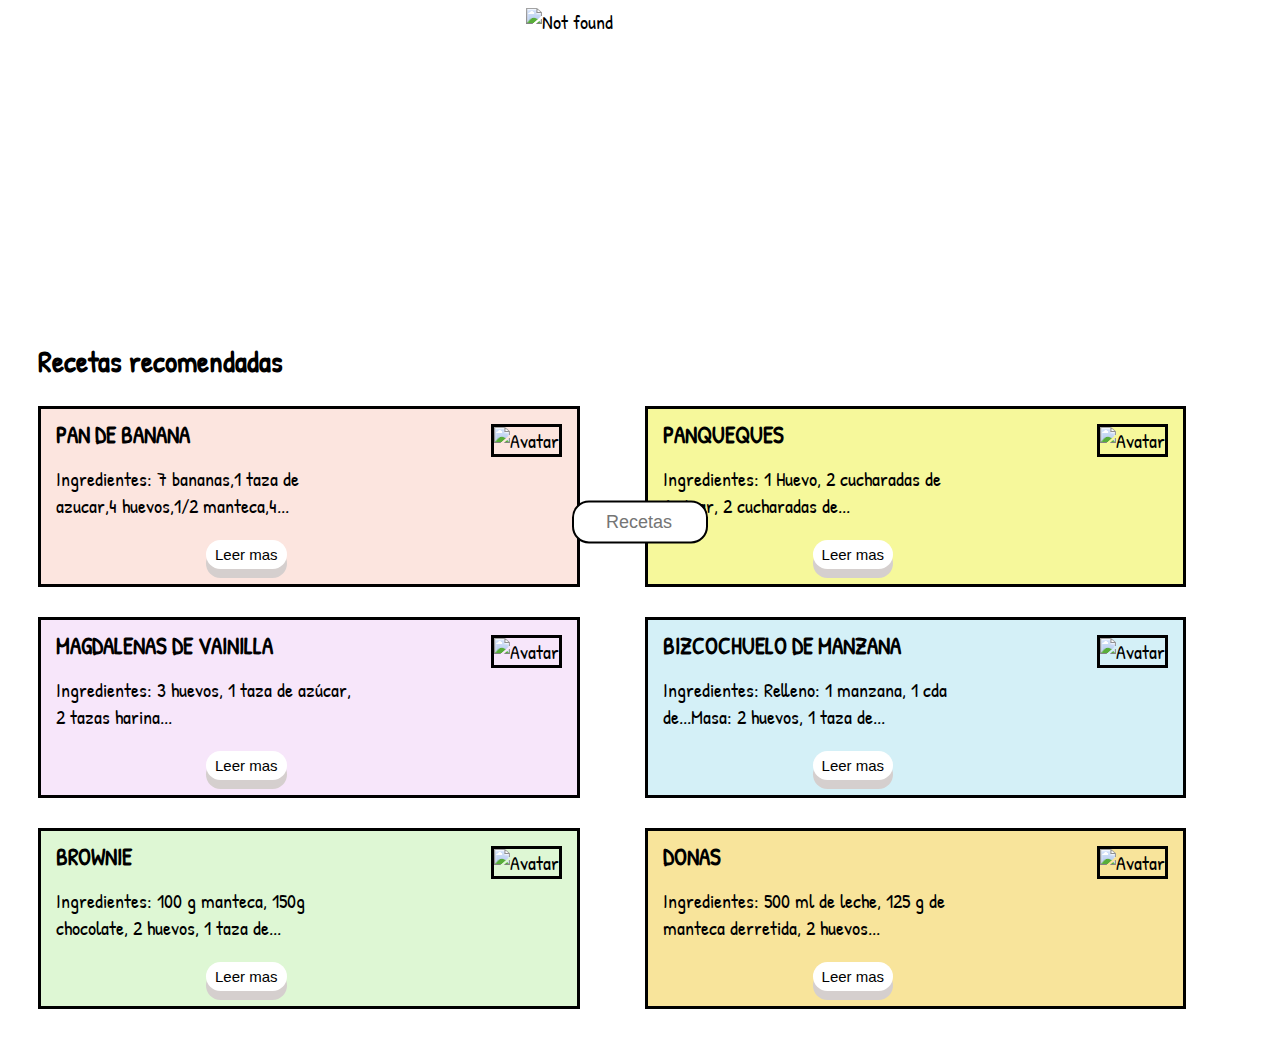
==== commit cc86cd5a: "entrega final" ====
--- a/index.html
+++ b/index.html
@@ -7,92 +7,91 @@
 		    	  body {font-family: 'Patrick Hand', serif;font-size: 20px;}
             p.solid {border-style: solid;}
         </style>
-        <img id="center" src="C:\Users\Ivan\Desktop\maru\proyecto\imagenes\logo.png" title="Logo" alt="Not found" >
+        <img id="center" src="https://maruocampo.000webhostapp.com/imagenes/logo.png" title="Logo" alt="Not found" >
         <meta charset="utf-8">
         <title>Mis recetas de reposteria favoritas</title>
   </head>
-<body>
+<body class="imagen">
      <div class="box">
-      <input type="text" name="myCountry" placeholder="Recetas" class="src" id="myInput">
+      <input type="text" name="myCountry" placeholder="Recetas" class="src" id="myInput" >
      </div>
 <div style="height: 80px"></div>
 <h2 style="margin-left: 30px"> Recetas recomendadas</h2>
 <div class="row">
-  <div class= "clearfix">
+  <div class= "clearfix"style="background-color: rgb(252,229,223);">
    
   <div class="columnizq">  
      <h3>PAN DE BANANA</h3>
         <p>
          Ingredientes: 7 bananas,1 taza de azucar,4 huevos,1/2 manteca,4...
        </p>
-       <button onclick="location.href='C:\\Users\\Ivan\\Desktop\\maru\\proyecto\\recetapandebanana.html'">Leer mas</button>
-  </div>
-  <div class="column">
-		 <img src="C:\Users\Ivan\Desktop\maru\proyecto\imagenes\pan_banana.jpg" alt="Avatar"style="width:150px;height:150px;">
-  </div>
-
-  </div>
-
-  <div class= "clearfix">
+       <button class="button"onclick="location.href='https://maruocampo.000webhostapp.com/recetapandebanana.html'" id="myBtnPanDeBanana">Leer mas </button>
+  </div>
+  <div class="column">
+		 <img src="https://maruocampo.000webhostapp.com/imagenes/pan_banana.jpg" alt="Avatar" style="width:150px;height:150px;">
+  </div>
+
+  </div>
+
+  <div class= "clearfix"style="background-color: rgb(246,248,155);">
   <div class="columnizq">
     <h3>PANQUEQUES</h3>
         <p>Ingredientes: 1 Huevo, 2 cucharadas de Azúcar, 2 cucharadas de...</p>   
-        <button onclick="location.href='C:\\Users\\Ivan\\Desktop\\maru\\proyecto\\pancakes.html'">Leer mas</button>
-  </div>
-
-  <div class="column">
-      <img src="C:\Users\Ivan\Desktop\maru\proyecto\imagenes\panqueque.jpg" alt="Avatar" style="width:150px;height:150px;">
+        <button class="button"onclick="location.href='https://maruocampo.000webhostapp.com/pancakes.html'" id="myBtnpanqueque">Leer mas</button>
+  </div>
+
+  <div class="column">
+      <img src="https://maruocampo.000webhostapp.com/imagenes/panqueque.jpg" alt="Avatar" style="width:150px;height:150px;">
   </div>
 </div>
 </div>
 
 <div class="row">
-  <div class= "clearfix">
+  <div class= "clearfix"style="background-color: rgb(247,230,250);">
    <div class="columnizq">
       <h3>MAGDALENAS DE VAINILLA</h3>
        <p>Ingredientes: 3 huevos, 1 taza de azúcar, 2 tazas harina...</p>
-       <button onclick="location.href='C:\\Users\\Ivan\\Desktop\\maru\\proyecto\\magdalenas.html'">Leer mas</button>
+       <button class="button"onclick="location.href='https://maruocampo.000webhostapp.com/magdalenas.html'" id="myBtnmagdalena">Leer mas</button>
    </div>
 
   <div class="column">
-      <img src="C:\Users\Ivan\Desktop\maru\proyecto\imagenes\magdalenas.jpg" alt="Avatar" style="width:150px;height:150px;">
+      <img src="https://maruocampo.000webhostapp.com/imagenes/magdalenas.jpg" alt="Avatar" style="width:150px;height:150px;">
   </div>  
    </div>
-  <div class= "clearfix">
+  <div class= "clearfix" style="background-color: rgb(212,240,247);">
   <div class="columnizq">
      <h3>BIZCOCHUELO DE MANZANA</h3>
      <p>Ingredientes:
       Relleno: 1 manzana, 1 cda de...Masa: 2 huevos, 1 taza de...</p>
-      <button onclick="location.href='C:\\Users\\Ivan\\Desktop\\maru\\proyecto\\bizcodemanzana.html'">Leer mas</button>   
+      <button class="button"onclick="location.href='https://maruocampo.000webhostapp.com/bizcodemanzana.html'" id="myBtnbizcodemanzana">Leer mas</button>  
   </div> 
   <div class="column">
-      <img src="C:\Users\Ivan\Desktop\maru\proyecto\imagenes\bizco de manzana.jpg" alt="Avatar" style="width:150px;height:150px;">
-  </div>
-  </div>
-</div>
-
+      <img src="https://maruocampo.000webhostapp.com/imagenes/bizco_de_manzana.jpg" alt="Avatar" style="width:150px;height:150px;">
+  </div>
+  </div>
+</div>
 
 <div class="row">
-  <div class= "clearfix">
+  <div class= "clearfix"style="background-color: rgb(222,247,212);">
   <div class="columnizq">
      <h3>BROWNIE</h3>
       <p>Ingredientes: 100 g manteca, 150g chocolate, 2 huevos, 1 taza de...</p>
-      <button onclick="location.href='C:\\Users\\Ivan\\Desktop\\maru\\proyecto\\brownie.html'">Leer mas</button>
+      <button class="button"onclick="location.href='https://maruocampo.000webhostapp.com/brownie.html'" id="myBtnBrownie">Leer mas</button> 
   </div>
  
   <div class="column">
-      <img src="C:\Users\Ivan\Desktop\maru\proyecto\imagenes\brownie.jpg" alt="Avatar" style="width:150px;height:150px;">
-  </div>
-  </div>
-   <div class= "clearfix">
+      <img src="https://maruocampo.000webhostapp.com/imagenes/brownie.jpg" alt="Avatar" style="width:150px;height:150px;">
+  </div>
+  </div>
+   <div class= "clearfix"style="background-color: rgb(248,228,155);">
   <div class="columnizq">
     <h3>DONAS</h3>
       <p>Ingredientes: 500 ml de leche, 125 g de manteca derretida, 2 huevos...</p>
-      <button onclick="location.href='C:\\Users\\Ivan\\Desktop\\maru\\proyecto\\donas.html'">Leer mas</button>
+      <button class="button"onclick="location.href='https://maruocampo.000webhostapp.com/donas.html'" id="myBtndonas">Leer mas</button> 
   </div>
  
   <div class="column">
-      <img src="C:\Users\Ivan\Desktop\maru\proyecto\imagenes\donas.jpg" alt="Avatar" style="width:150px;height:150px;">
+      <img src="https://maruocampo.000webhostapp.com/imagenes/donas.jpg" alt="Avatar" style="width:150px;height:150px;">
   </div>
   </div>
 </div>
@@ -199,7 +198,50 @@
 
 /*initiate the autocomplete function on the "myInput" element, and pass along the countries array as possible autocomplete values:*/
 autocomplete(document.getElementById("myInput"), countries);
-
+this.inputreceta= document.getElementById('myInput');
+        
+        if (this.inputreceta) {
+        this.inputreceta.addEventListener('keydown', function(event) {
+        
+        if (event.code == 'Enter') {
+      var recetavalor= document.getElementById('myInput').value;
+      if (recetavalor=='Bizcochuelo de manzana')
+      {
+        document.getElementById("myBtnbizcodemanzana").click();
+      }
+
+            if (recetavalor=='Pan de banana')
+      {
+        document.getElementById("myBtnPanDeBanana").click();
+
+      }
+
+            if (recetavalor=='Panqueque')
+      {
+        document.getElementById("myBtnpanqueque").click();
+      }
+
+                if (recetavalor=='Magdalenas')
+      {
+        document.getElementById("myBtnmagdalena").click();
+      }
+
+                if (recetavalor=='Brownie')
+      {
+        document.getElementById("myBtnBrownie").click();
+
+      }
+
+                if (recetavalor=='Donas')
+      {
+        document.getElementById("myBtndonas").click();
+
+      }
+
+        }
+
+         });
+         }
 </script>
 
 
--- a/style.css
+++ b/style.css
@@ -23,6 +23,7 @@
 /* Float four columns side by side */
 .column {
    float: right;
+   border: 3px solid #000000;
 }
 
 .columnizq {
@@ -53,8 +54,11 @@
 
 
 /*imagen*/
-body {
-  background-image: url('C:\\Users\\Ivan\\Desktop\\maru\\proyecto\\imagenes\\fondo.jpg');
+body{
+  background-image: url('https://maruocampo.000webhostapp.com/imagenes/fondo2.jpg');
+}
+.imagen {
+  background-image: url('https://maruocampo.000webhostapp.com/imagenes/fondo.jpg');
 }
 /*el buscador*/
 .box{
@@ -77,7 +81,7 @@
 }
 input.src:hover{
   width: 180px;
-  background-color: #fff ; 
+  background-color: white; 
   border-color:rgb(0,0,0);
   box-shadow: 0 0 5px #D0D0C9;
 }
@@ -91,25 +95,16 @@
 
 input {
   border: 1px solid transparent;
-  background-color: #f1f1f1;
   padding: 10px;
   font-size: 16px;
 }
 
-input[type=text] {
-  background-color: #f1f1f1;
-  width: 100%;
-}
-
 input[type=submit] {
-  background-color: DodgerBlue;
-  color: #fff;
   cursor: pointer;
 }
 
 .autocomplete-items {
   position: absolute;
-  border: 1px solid #d4d4d4;
   border-bottom: none;
   border-top: none;
   z-index: 99;
@@ -123,7 +118,8 @@
   padding: 10px;
   cursor: pointer;
   background-color: #fff; 
-  border-bottom: 1px solid #d4d4d4; 
+   border-radius: 14px;
+   border:2px solid rgb(0,0,0);
 }
 
 /*when hovering an item:*/
@@ -133,8 +129,8 @@
 
 /*when navigating through the items using the arrow keys:*/
 .autocomplete-active {
-  background-color: DodgerBlue !important; 
-  color: #ffffff; 
+  background-color: #e9e9e9 !important; 
+  color:rgb(0,0,0); 
 }
 h3 {
   display: block;
@@ -144,4 +140,47 @@
     margin-inline-start: 0px;
     margin-inline-end: 0px;
     font-weight: bold;
-}+}
+/*Boton*/
+.button {
+
+  margin-left: 150px;
+  padding: 6px 9px;
+  font-size: 15px;
+  text-align: center;
+  cursor: pointer;
+  outline: none;
+  color: rgb(0,0,0);/*letra*/
+  background-color: rgb(255,255,255);
+  border: none;
+  border-radius: 15px;
+  box-shadow: 0 9px rgb(213,207,206);
+}
+
+.button:hover {background-color:rgb(230,230,230) }
+
+.button:active {
+  background-color:rgb(230,230,230);
+  box-shadow: 0 5px rgb(213,207,206);
+  transform: translateY(4px);
+}
+/*acomodado de recetas*/
+#titulo {
+  text-align: center;
+}
+.ingredientes{
+  text-align:left ;
+}
+.preparacion{
+   text-align:right ;
+}
+h4 {
+  display: block;
+    margin-block-start: -20px;
+    margin-block-end: -20px;
+    margin-inline-start: 0px;
+    margin-inline-end: 0px;
+    font-weight: bold;
+}
+
+
